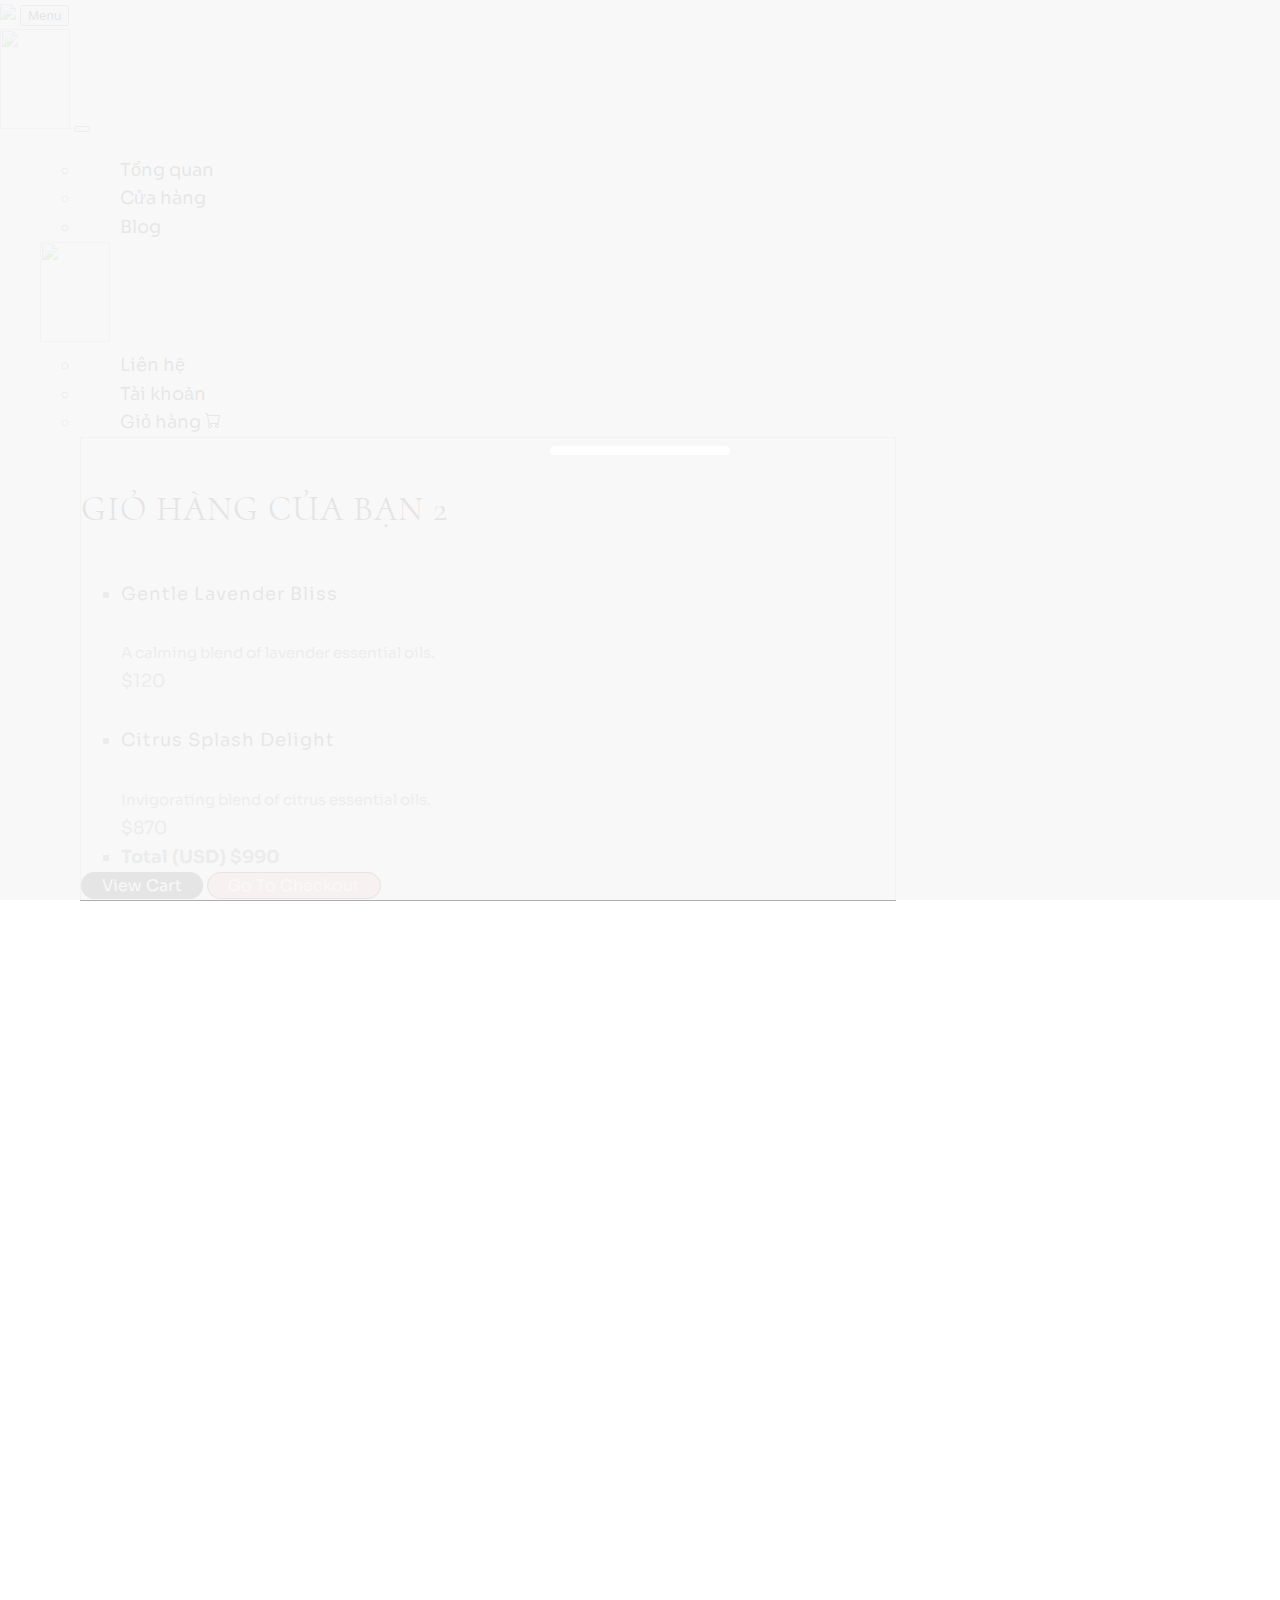
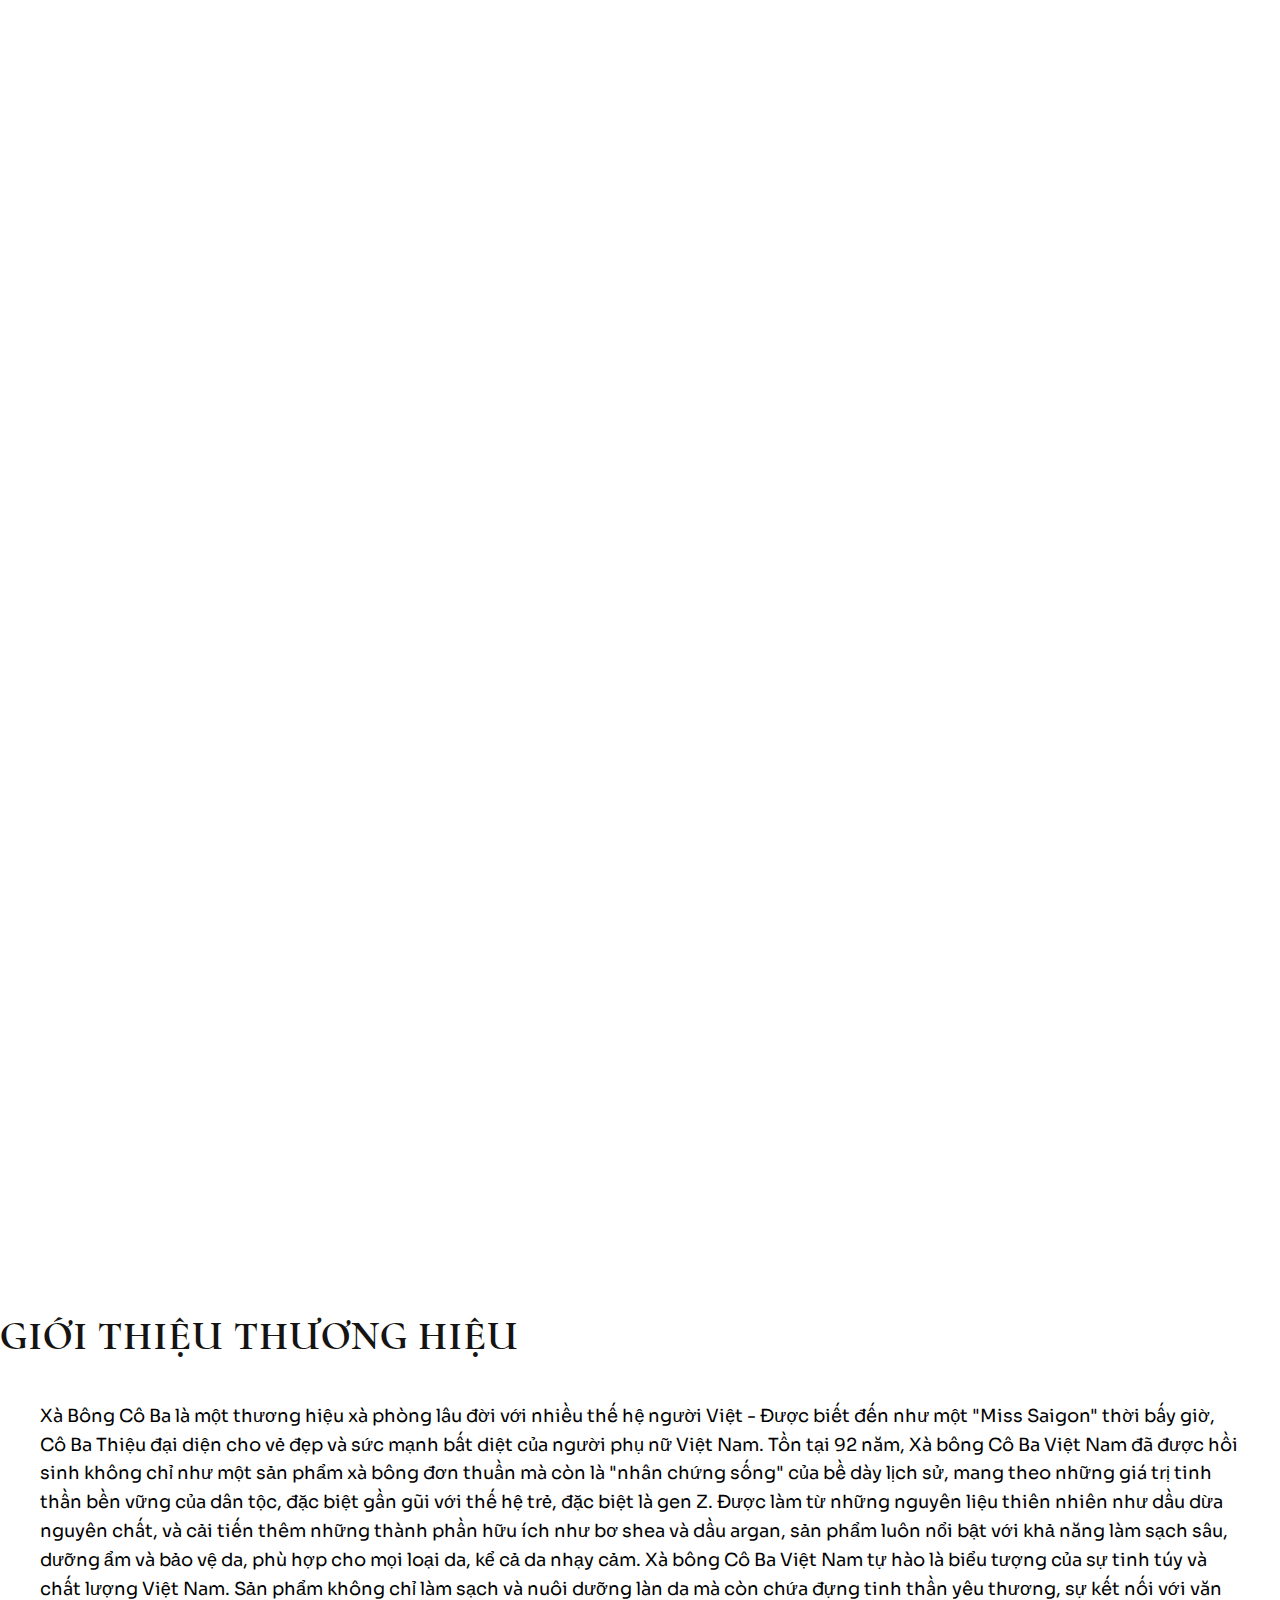
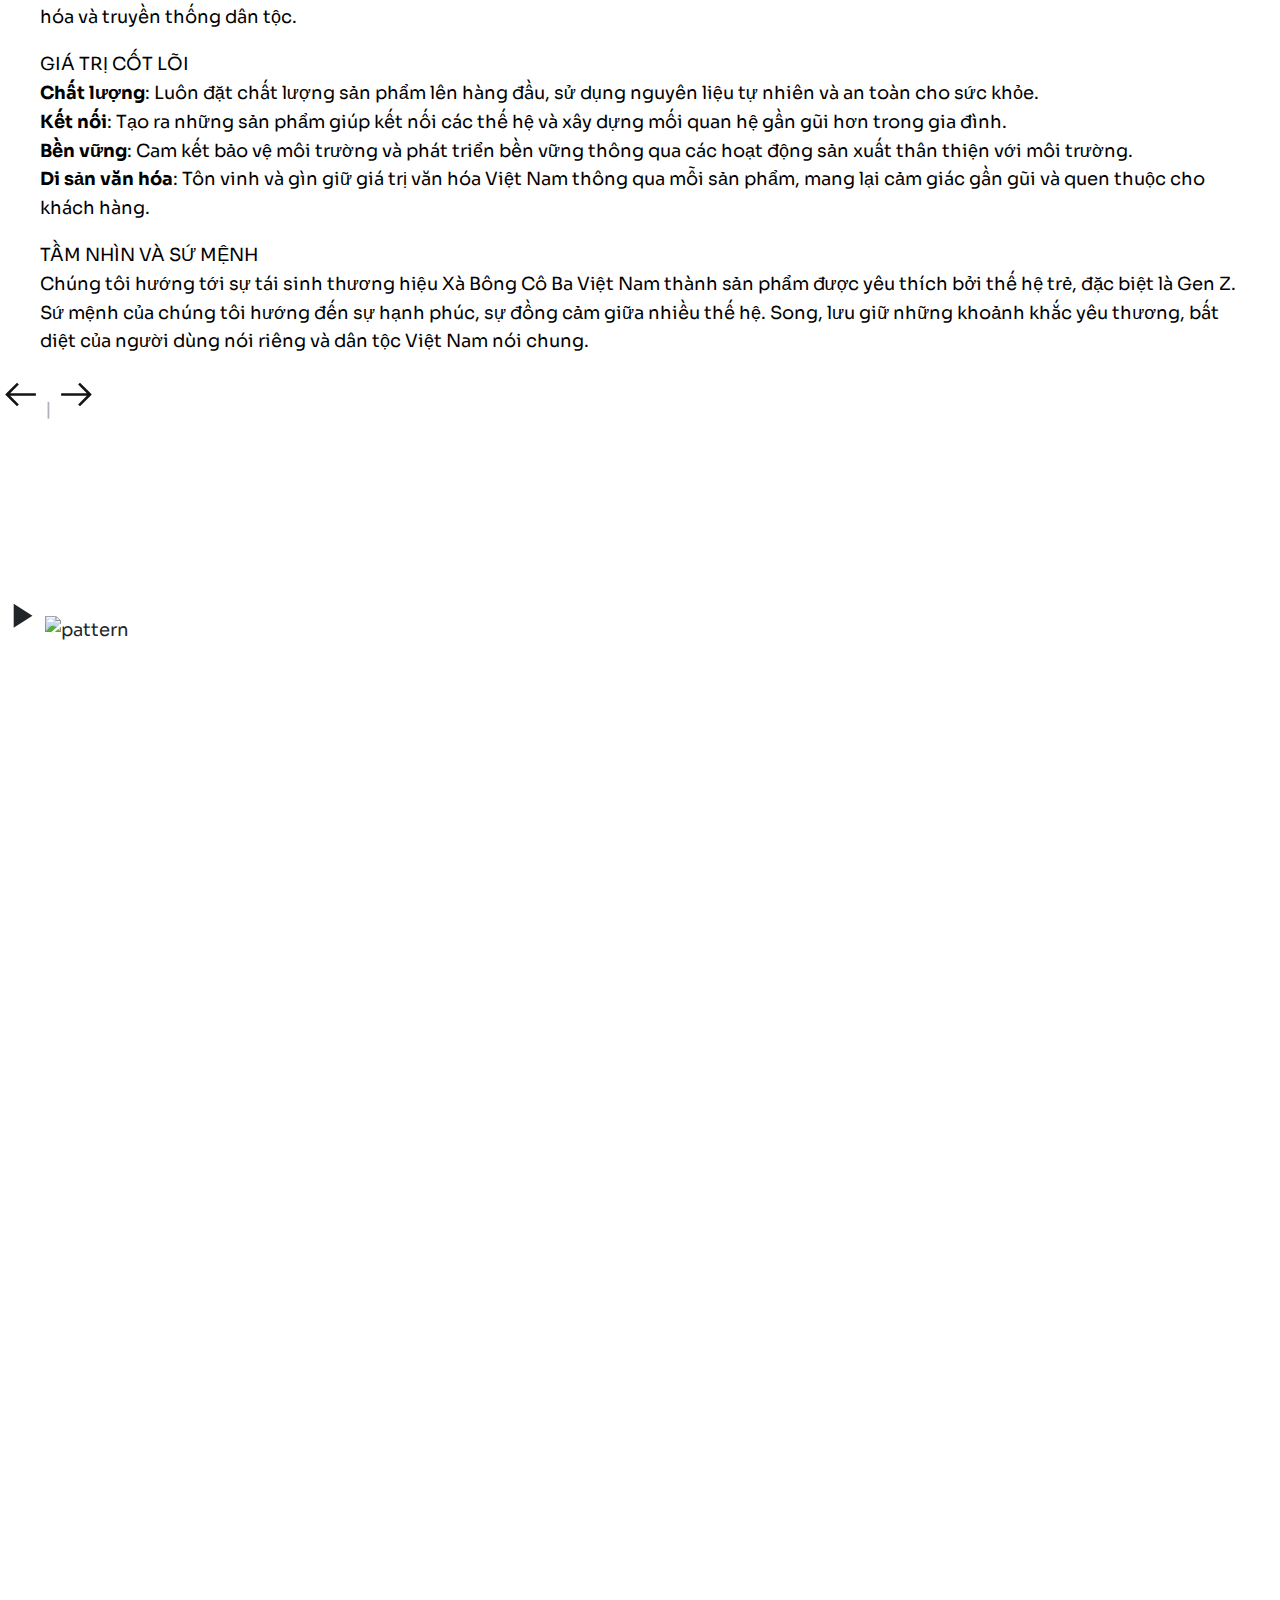
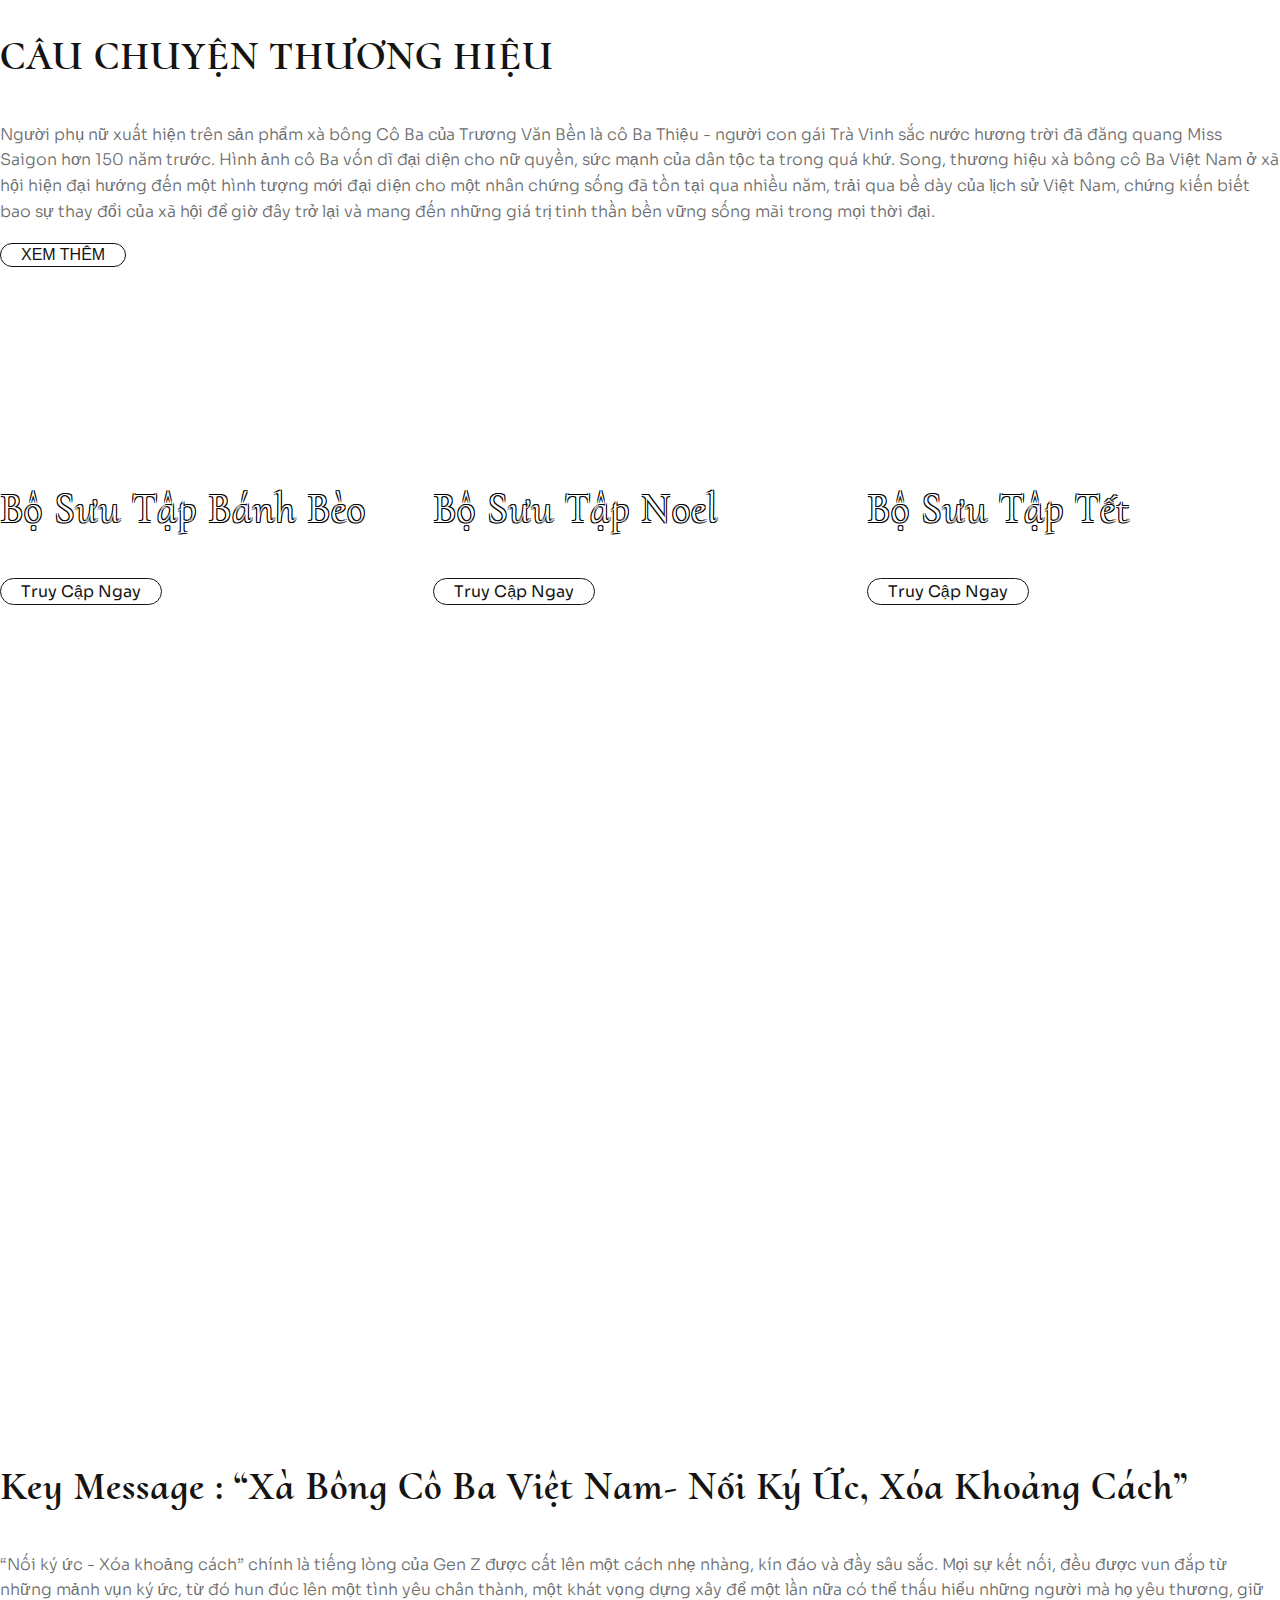
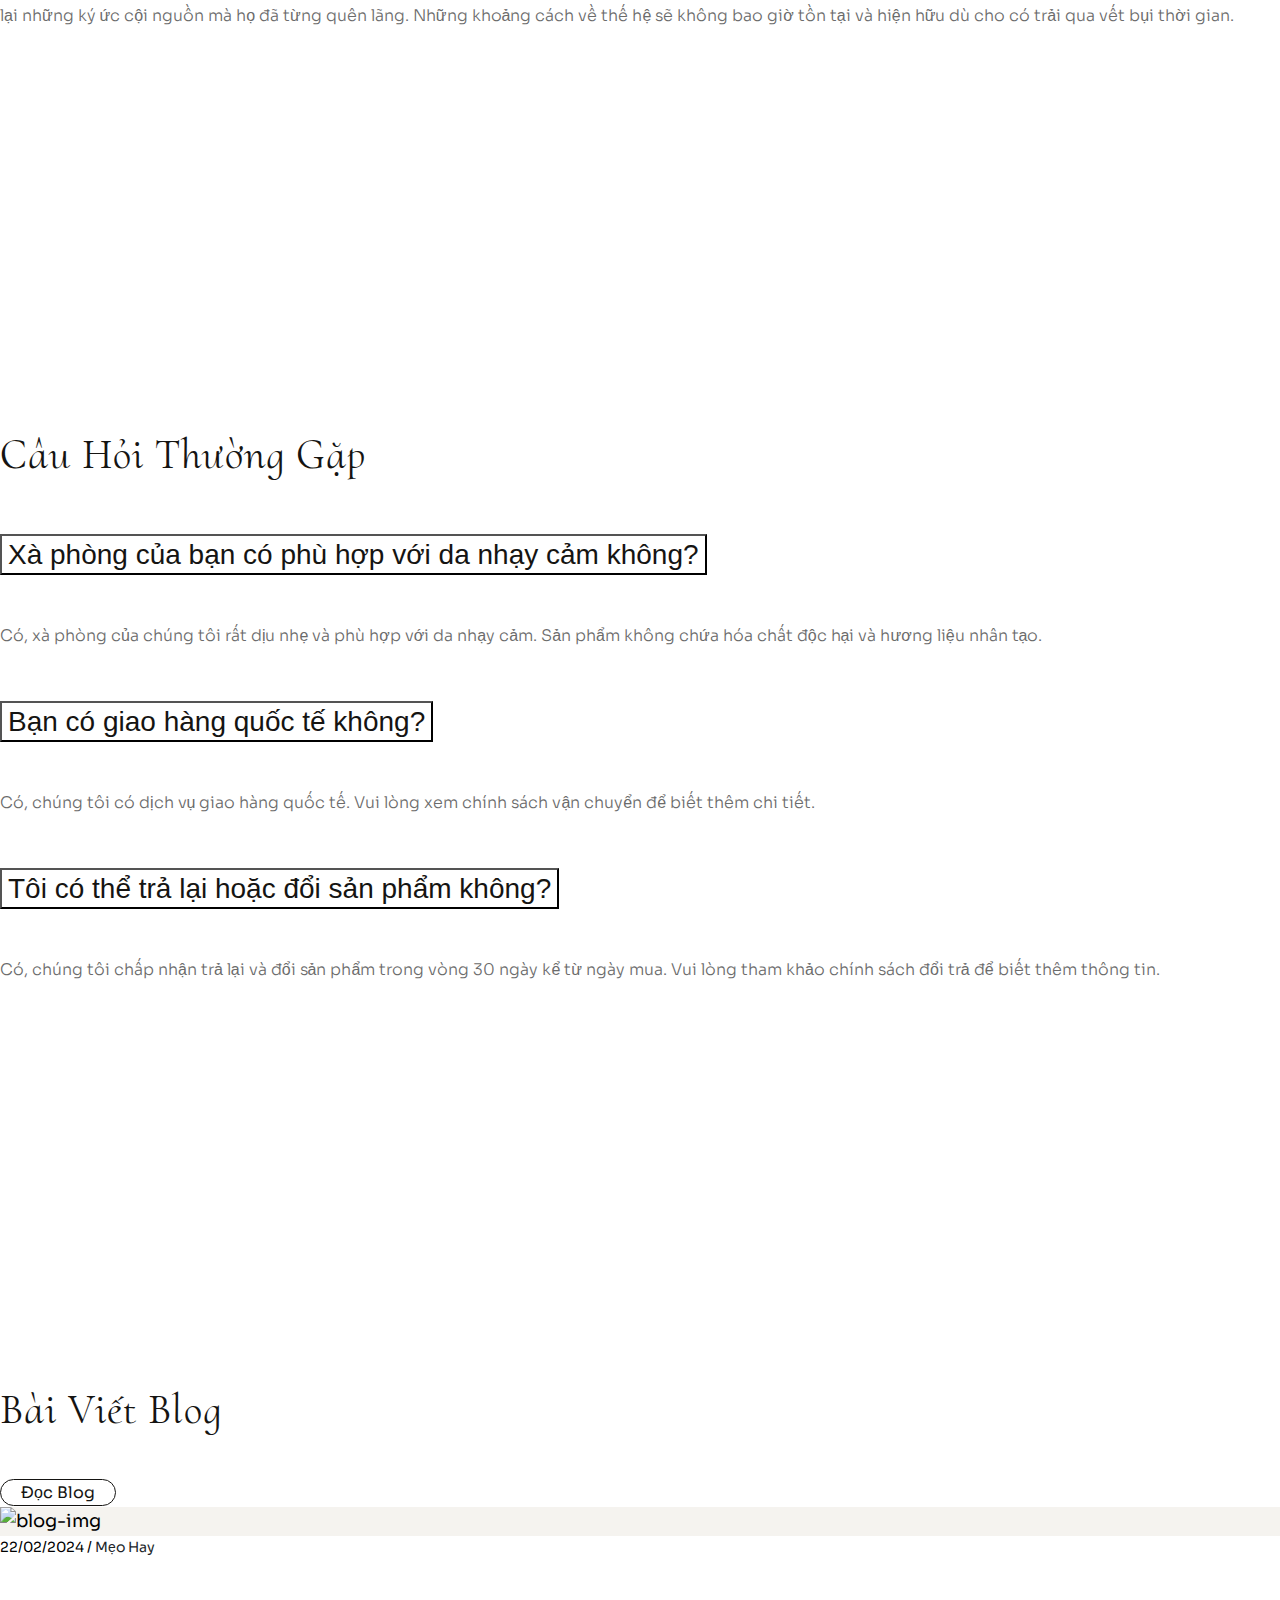
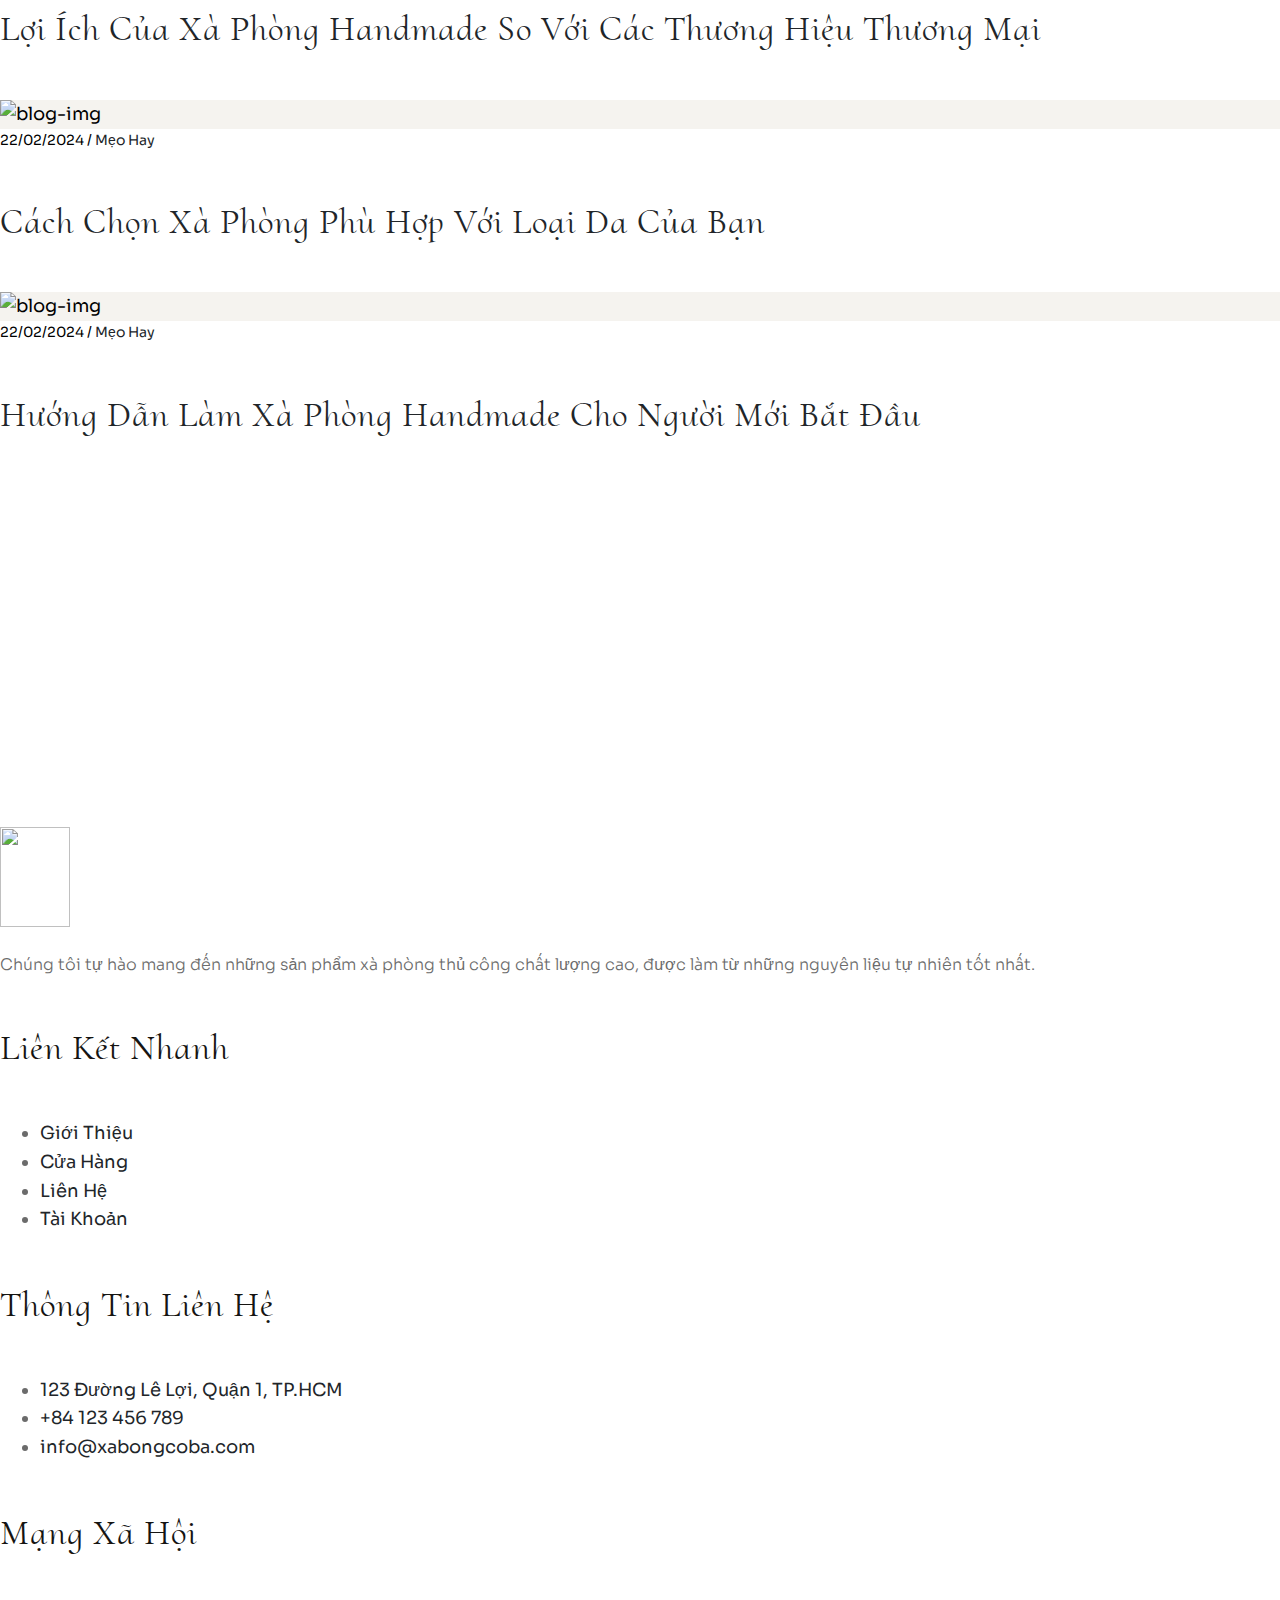
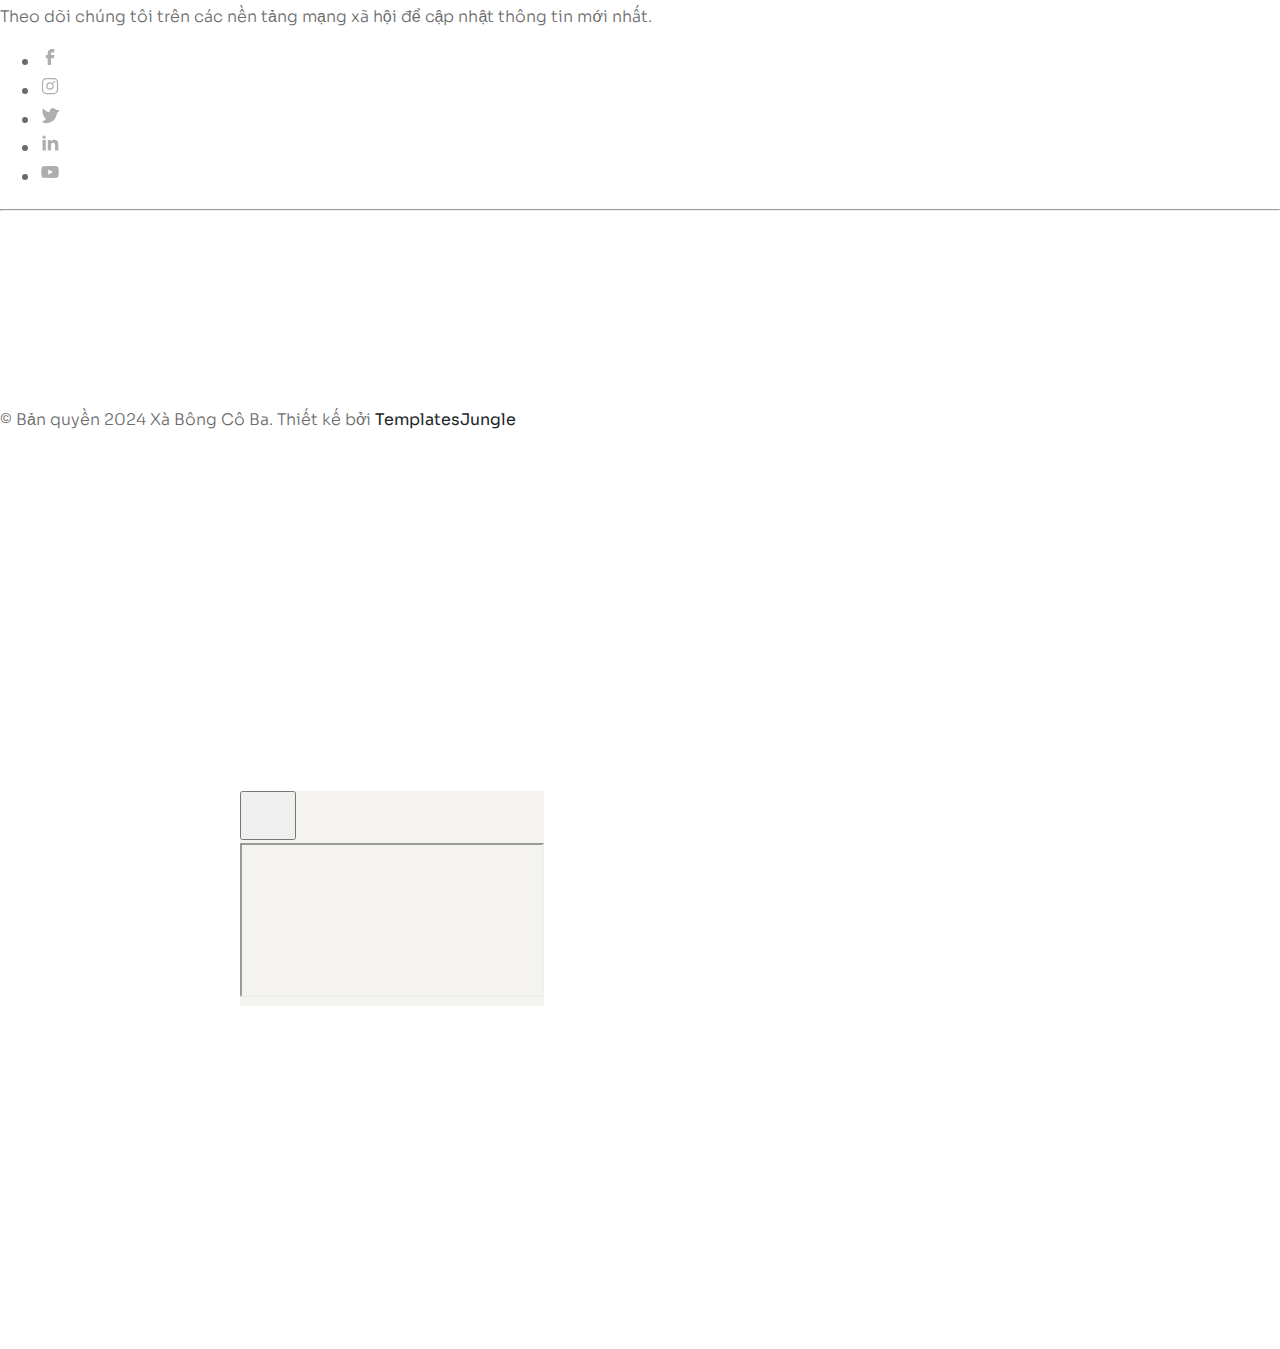
==== index.html @ 7da91432 "Add files via upload" ====
<!DOCTYPE html>
<html>
  <head>
    <title>WEBSITE SOAP</title>
    <meta charset="utf-8">
    <meta http-equiv="X-UA-Compatible" content="IE=edge">
    <meta name="viewport" content="width=device-width, initial-scale=1.0">
    <meta name="format-detection" content="telephone=no">
    <meta name="apple-mobile-web-app-capable" content="yes">
    <meta name="author" content="">
    <meta name="keywords" content="">
    <meta name="description" content="">
    <link rel="stylesheet" type="text/css" href="css/vendor.css">
    <link rel="stylesheet" type="text/css" href="css/bootstrap.min.css">
    <link rel="stylesheet" type="text/css" href="style.css">

    <link rel="preconnect" href="https://fonts.googleapis.com">
    <link rel="preconnect" href="https://fonts.gstatic.com" crossorigin>
    <link href="https://fonts.googleapis.com/css2?family=Cormorant+Upright:wght@300;400;500;600;700&family=Sora:wght@100..800&display=swap" rel="stylesheet">
    <!-- script
    ================================================== -->
    <script src="js/modernizr.js"></script>
  </head>
  <body>
    <svg xmlns="http://www.w3.org/2000/svg" style="display: none;">
      <symbol xmlns="http://www.w3.org/2000/svg" id="angle-right" viewBox="0 0 32 32">
        <path fill="currentColor" d="M12.969 4.281L11.53 5.72L21.812 16l-10.28 10.281l1.437 1.438l11-11l.687-.719l-.687-.719z"/>
      </symbol>
      <symbol xmlns="http://www.w3.org/2000/svg" id="angle-left" viewBox="0 0 32 32">
        <path fill="currentColor" d="m19.031 4.281l-11 11l-.687.719l.687.719l11 11l1.438-1.438L10.187 16L20.47 5.719z"/>
      </symbol>
      <symbol xmlns="http://www.w3.org/2000/svg" id="chevron-down" viewBox="0 0 24 24">
        <path fill="currentColor" d="M7.41 8.58L12 13.17l4.59-4.59L18 10l-6 6l-6-6l1.41-1.42Z"/>
      </symbol>
      <symbol xmlns="http://www.w3.org/2000/svg" id="arrow-right" viewBox="0 0 32 32">
        <path fill="currentColor" d="M18.719 6.781L17.28 8.22L24.063 15H4v2h20.063l-6.782 6.781l1.438 1.438l8.5-8.5l.687-.719l-.687-.719z"/>
      </symbol>
      <symbol xmlns="http://www.w3.org/2000/svg" id="arrow-left" viewBox="0 0 32 32">
        <path fill="currentColor" d="m13.281 6.781l-8.5 8.5l-.687.719l.687.719l8.5 8.5l1.438-1.438L7.938 17H28v-2H7.937l6.782-6.781z"/>
      </symbol>
      <symbol xmlns="http://www.w3.org/2000/svg" id="play" viewBox="0 0 24 24">
        <path fill="currentColor" d="M8 5.14v14l11-7l-11-7Z"/>
      </symbol>
      <symbol xmlns="http://www.w3.org/2000/svg" id="facebook" viewBox="0 0 24 24">
        <path fill="currentColor" d="M9.198 21.5h4v-8.01h3.604l.396-3.98h-4V7.5a1 1 0 0 1 1-1h3v-4h-3a5 5 0 0 0-5 5v2.01h-2l-.396 3.98h2.396v8.01Z" />
      </symbol>
      <symbol xmlns="http://www.w3.org/2000/svg" id="youtube" viewBox="0 0 32 32">
        <path fill="currentColor" d="M29.41 9.26a3.5 3.5 0 0 0-2.47-2.47C24.76 6.2 16 6.2 16 6.2s-8.76 0-10.94.59a3.5 3.5 0 0 0-2.47 2.47A36.13 36.13 0 0 0 2 16a36.13 36.13 0 0 0 .59 6.74a3.5 3.5 0 0 0 2.47 2.47c2.18.59 10.94.59 10.94.59s8.76 0 10.94-.59a3.5 3.5 0 0 0 2.47-2.47A36.13 36.13 0 0 0 30 16a36.13 36.13 0 0 0-.59-6.74ZM13.2 20.2v-8.4l7.27 4.2Z" />
      </symbol>
      <symbol xmlns="http://www.w3.org/2000/svg" id="twitter" viewBox="0 0 256 256">
        <path fill="currentColor" d="m245.66 77.66l-29.9 29.9C209.72 177.58 150.67 232 80 232c-14.52 0-26.49-2.3-35.58-6.84c-7.33-3.67-10.33-7.6-11.08-8.72a8 8 0 0 1 3.85-11.93c.26-.1 24.24-9.31 39.47-26.84a110.93 110.93 0 0 1-21.88-24.2c-12.4-18.41-26.28-50.39-22-98.18a8 8 0 0 1 13.65-4.92c.35.35 33.28 33.1 73.54 43.72V88a47.87 47.87 0 0 1 14.36-34.3A46.87 46.87 0 0 1 168.1 40a48.66 48.66 0 0 1 41.47 24H240a8 8 0 0 1 5.66 13.66Z" />
      </symbol>
      <symbol xmlns="http://www.w3.org/2000/svg" id="instagram" viewBox="0 0 256 256">
        <path fill="currentColor" d="M128 80a48 48 0 1 0 48 48a48.05 48.05 0 0 0-48-48Zm0 80a32 32 0 1 1 32-32a32 32 0 0 1-32 32Zm48-136H80a56.06 56.06 0 0 0-56 56v96a56.06 56.06 0 0 0 56 56h96a56.06 56.06 0 0 0 56-56V80a56.06 56.06 0 0 0-56-56Zm40 152a40 40 0 0 1-40 40H80a40 40 0 0 1-40-40V80a40 40 0 0 1 40-40h96a40 40 0 0 1 40 40ZM192 76a12 12 0 1 1-12-12a12 12 0 0 1 12 12Z" />
      </symbol>
      <symbol xmlns="http://www.w3.org/2000/svg" id="linkedin" viewBox="0 0 24 24">
        <path fill="currentColor" d="M6.94 5a2 2 0 1 1-4-.002a2 2 0 0 1 4 .002zM7 8.48H3V21h4V8.48zm6.32 0H9.34V21h3.94v-6.57c0-3.66 4.77-4 4.77 0V21H22v-7.93c0-6.17-7.06-5.94-8.72-2.91l.04-1.68z" />
      </symbol>
    </svg>
    
    <div id="preloader">
      <div id="loader"></div>
    </div>
    <header id="header" class="site-header border-bottom border-dark">
      <nav id="header-nav" class="navbar navbar-expand-lg px-3">
        <div class="container">
          <a class="navbar-brand d-lg-none" href="index.html">
            <img src="images/main-logo.png" class="logo">
          </a>
          <button class="navbar-toggler d-flex d-lg-none order-3 p-2" type="button" data-bs-toggle="offcanvas" data-bs-target="#bdNavbar" aria-controls="bdNavbar" aria-expanded="false" aria-label="Toggle navigation">Menu</button>
          <div class="offcanvas offcanvas-end" tabindex="-1" id="bdNavbar" aria-labelledby="bdNavbarOffcanvasLabel">
            <div class="offcanvas-header px-4 pb-0">
              <a class="navbar-brand d-none d-lg-block me-0" href="index.html">
                <img src="images/main-logo.png" class="logo" width="70px" height="100px">
              </a>
              <button type="button" class="btn-close btn-close-black" data-bs-dismiss="offcanvas" aria-label="Close" data-bs-target="#bdNavbar"></button>
            </div>
            <div class="offcanvas-body">
              <ul id="navbar" class="navbar-nav w-100 d-flex justify-content-between align-items-center">
                
                <ul class="list-unstyled d-lg-flex justify-content-md-between align-items-center">
                  <li class="nav-item">
                    <a class="nav-link ms-0" href="about.html">Tổng quan</a>
                  </li>

                  <li class="nav-item">
                    <a class="nav-link ms-0" href="shop.html">Cửa hàng</a>
                  </li>

                  <li class="nav-item">
                    <a class="nav-link ms-0" href="blog.html">Blog</a>
                  </li>
                 
                  <!-- <li class="nav-item dropdown">
                    <a class="nav-link dropdown-toggle ms-0" data-bs-toggle="dropdown" href="#" role="button" aria-expanded="false">Pages<svg class="bi" width="18" height="18"><use xlink:href="#chevron-down"></use></svg></a>
                    <ul class="dropdown-menu">
                      <li>
                        <a href="about.html" class="dropdown-item fs-5 fw-medium">About <span class="text-primary">(PRO)</span></a>
                      </li>
                      <li>
                        <a href="shop.html" class="dropdown-item fs-5 fw-medium">Shop <span class="text-primary">(PRO)</span></a>
                      </li>
                      <li>
                        <a href="single-product.html" class="dropdown-item fs-5 fw-medium">Single Product <span class="text-primary">(PRO)</span></a>
                      </li>
                      <li>
                        <a href="login.html" class="dropdown-item fs-5 fw-medium">Account <span class="text-primary">(PRO)</span></a>
                      </li>
                      <li>
                        <a href="cart.html" class="dropdown-item fs-5 fw-medium">Cart <span class="text-primary">(PRO)</span></a>
                      </li>
                      <li>
                        <a href="checkout.html" class="dropdown-item fs-5 fw-medium">Checkout <span class="text-primary">(PRO)</span></a>
                      </li>
                      <li>
                        <a href="blog.html" class="dropdown-item fs-5 fw-medium">Blog <span class="text-primary">(PRO)</span></a>
                      </li>
                      <li>
                        <a href="single-post.html" class="dropdown-item fs-5 fw-medium">Single Post <span class="text-primary">(PRO)</span></a>
                      </li>
                      <li>
                        <a href="contact.html" class="dropdown-item fs-5 fw-medium">Contact <span class="text-primary">(PRO)</span></a>
                      </li>
                      <li>
                        <a target="_blank" href="https://templatesjungle.gumroad.com/l/soapy-handmade-soap-ecommerce-website-template" class="dropdown-item fw-medium text-decoration-underline text-uppercase fs-5 fw-medium">Get Pro</a>
                      </li>
                    </ul>
                  </li>                   -->
                </ul>
                
                <a class="navbar-brand d-none d-lg-block me-0" href="index.html">
                  <img src="images/main-logo.png" class="logo" width="70px" height="100px">
                </a>

                <ul class="list-unstyled d-lg-flex justify-content-between align-items-center">
               
                

                  <li class="nav-item">
                    <a class="nav-link me-0" href="shop.html">Liên hệ</a>
                  </li>
                  <li class="nav-item">
                    <a class="nav-link me-0" href="LOGIN.html" style=" width: 110PX;">Tài khoản</a>
                  </li>
                  <li class="cart-dropdown nav-item dropdown">
                    <a class="nav-link dropdown-toggle me-0" data-bs-toggle="dropdown" href="#" role="button" aria-expanded="false">Giỏ hàng <svg xmlns="http://www.w3.org/2000/svg" width="16" height="16" fill="currentColor" class="bi bi-cart" viewBox="0 0 16 16">
                      <path d="M0 1.5A.5.5 0 0 1 .5 1H2a.5.5 0 0 1 .485.379L2.89 3H14.5a.5.5 0 0 1 .491.592l-1.5 8A.5.5 0 0 1 13 12H4a.5.5 0 0 1-.491-.408L2.01 3.607 1.61 2H.5a.5.5 0 0 1-.5-.5zM3.102 4l1.313 7h8.17l1.313-7H3.102zM5 12a2 2 0 1 0 0 4 2 2 0 0 0 0-4zm7 0a2 2 0 1 0 0 4 2 2 0 0 0 0-4zm-7 1a1 1 0 1 1 0 2 1 1 0 0 1 0-2zm7 0a1 1 0 1 1 0 2 1 1 0 0 1 0-2z"/>
                    </svg></a>
                    <div class="dropdown-menu dropdown-menu-end p-3">
                      <h4 class="d-flex justify-content-between align-items-center mb-3">
                        <span class="text-primary">GIỎ HÀNG CỦA BẠN</span>
                        <span class="badge bg-primary rounded-pill">2</span>
                      </h4>
                      <ul class="list-group mb-3">
                        <li class="list-group-item bg-transparent border-dark d-flex justify-content-between lh-sm">
                          <div>
                            <h5 class="card-title fs-5 text-uppercase">
                              <a href="single-product.html">Gentle Lavender Bliss</a>
                            </h5>
                            <small class="text-body-secondary">A calming blend of lavender essential oils.</small>
                          </div>
                          <span class="text-primary">$120</span>
                        </li>
                        <li class="list-group-item bg-transparent border-dark d-flex justify-content-between lh-sm">
                          <div>
                            <h5 class="card-title fs-5 text-uppercase">
                              <a href="single-product.html">Citrus Splash Delight</a>
                            </h5>
                            <small class="text-body-secondary">Invigorating blend of citrus essential oils.</small>
                          </div>
                          <span class="text-primary">$870</span>
                        </li>
                        <li class="list-group-item bg-transparent border-dark d-flex justify-content-between">
                          <span class="text-uppercase"><b>Total (USD)</b></span>
                          <strong>$990</strong>
                        </li>
                      </ul>
                      <div class="d-flex flex-wrap justify-content-center">
                        <a href="cart.html" class="w-100 btn btn-dark mb-1" type="submit">View Cart</a>
                        <a href="checkout.html" class="w-100 btn btn-primary" type="submit">Go to checkout</a>
                      </div>
                    </div>
                  </li>
                </ul>
              </ul>
            </div>
          </div>
        </div>
      </nav>
    </header>
    <section id="billboard" class="position-relative overflow-hidden">
      <div class="swiper main-swiper">
        <div class="swiper-wrapper">
          <div class="swiper-slide" style="background-image: url(images/banner-image.jpg); background-size: cover; background-repeat: no-repeat; height: 100vh; width: 100%; background-position: center;">
          
          </div>
          <div class="swiper-slide" style="background-image: url(images/banner-image1.jpg); background-size: cover; background-repeat: no-repeat; height: 100vh; width: 100%; background-position: center;">
      
          </div>
          <div class="swiper-slide" style="background-image: url(images/banner-image2.jpg); background-size: cover; background-repeat: no-repeat; height: 100vh; width: 100%; background-position: center;">
       
          </div>
        </div>
        <div class="main-slider-pagination position-absolute text-center"></div>
      </div>
    </section>
    <section id="testimonials" class="position-relative padding-xlarge">
      <div class="container">
        <div class="row">
          <div class="offset-md-2 col-md-8">
            <h3 class="text-center mb-5" data-aos="fade" data-aos-easing="ease-in" data-aos-duration="1000" data-aos-once="true" style="font-size: 40px; font-weight: bold;">GIỚI THIỆU THƯƠNG HIỆU</h3>
            <div class="review-content position-relative" data-aos="fade" data-aos-easing="ease-in" data-aos-duration="1500" data-aos-once="true">
              <div class="swiper testimonial-swiper">
                <div class="swiper-wrapper">
                  <div class="swiper-slide text-body-secondary d-flex justify-content-center">
                    <div class="review-item">
                      <blockquote class="fs-5 fw-light">

                        Xà Bông Cô Ba là một thương hiệu xà phòng lâu đời với nhiều thế hệ người Việt - Được biết đến như một "Miss Saigon" thời bấy giờ, Cô Ba Thiệu đại diện cho vẻ đẹp và sức mạnh bất diệt của người phụ nữ Việt Nam. Tồn tại 92 năm, Xà bông Cô Ba Việt Nam đã được hồi sinh không chỉ như một sản phẩm xà bông đơn thuần mà còn là "nhân chứng sống" của bề dày lịch sử, mang theo những giá trị tinh thần bền vững của dân tộc, đặc biệt gần gũi với thế hệ trẻ, đặc biệt là gen Z.

                        Được làm từ những nguyên liệu thiên nhiên như dầu dừa nguyên chất, và cải tiến thêm những thành phần hữu ích như bơ shea và dầu argan, sản phẩm luôn nổi bật với khả năng làm sạch sâu, dưỡng ẩm và bảo vệ da, phù hợp cho mọi loại da, kể cả da nhạy cảm.  
                        
                        Xà bông Cô Ba Việt Nam tự hào là biểu tượng của sự tinh túy và chất lượng Việt Nam. Sản phẩm không chỉ làm sạch và nuôi dưỡng làn da mà còn chứa đựng tinh thần yêu thương, sự kết nối với văn hóa và truyền thống dân tộc. 
                         
                      </blockquote>
                      
                    </div>
                  </div>
                  <div class="swiper-slide text-body-secondary d-flex justify-content-center">
                    <div class="review-item">
                      <blockquote class="fs-5 fw-light">
                        <div class="author-detail">
                          <div class="name fw-bold text-uppercase text-center pt-2">GIÁ TRỊ CỐT LÕI</div>
                        </div>

                        <div class="author-detail">
                          <strong style="font-weight: bold;">Chất lượng</strong>: 
                          Luôn đặt chất lượng sản phẩm lên hàng đầu, sử dụng nguyên liệu tự nhiên và an toàn cho sức khỏe.
                        </div>

                        <div class="author-detail">
                          <strong style="font-weight: bold;">Kết nối</strong>: 
                          Tạo ra những sản phẩm giúp kết nối các thế hệ và xây dựng mối quan hệ gần gũi hơn trong gia đình.
                        </div>

                        <div class="author-detail">
                          <strong style="font-weight: bold;">Bền vững</strong>: 
                          Cam kết bảo vệ môi trường và phát triển bền vững thông qua các hoạt động sản xuất thân thiện với môi trường.
                        </div>

                        <div class="author-detail">
                          <strong style="font-weight: bold;">Di sản văn hóa</strong>: 
                          Tôn vinh và gìn giữ giá trị văn hóa Việt Nam thông qua mỗi sản phẩm, mang lại cảm giác gần gũi và quen thuộc cho khách hàng.
                        </div>
                      </blockquote>
                    </div>
                  </div>
                  <div class="swiper-slide text-body-secondary d-flex justify-content-center">
                    <div class="review-item">
                      <blockquote class="fs-5 fw-light">
                        <div class="name fw-bold text-uppercase text-center pt-2">TẦM NHÌN VÀ SỨ MỆNH</div>
                        Chúng tôi hướng tới sự tái sinh thương hiệu Xà Bông Cô Ba Việt Nam thành sản phẩm được yêu thích bởi thế hệ trẻ, đặc biệt là Gen Z. Sứ mệnh của chúng tôi hướng đến sự hạnh phúc, sự đồng cảm giữa nhiều thế hệ. Song, lưu giữ những khoảnh khắc yêu thương, bất diệt của người dùng nói riêng và dân tộc Việt Nam nói chung. </blockquote>
                     
                    </div>
                  </div>
                </div>
              </div>
            </div>
            <div class="swiper-buttons text-center mt-4" data-aos="fade" data-aos-easing="ease-in" data-aos-duration="1800" data-aos-once="true">
              <button class="swiper-prev testimonial-arrow-prev me-3">
                <svg width="41" height="41"><use xlink:href="#arrow-left"></use></svg>
              </button>
              <span>|</span>
              <button class="swiper-next testimonial-arrow-next ms-2">
                <svg width="41" height="41"><use xlink:href="#arrow-right"></use></svg>
              </button>
            </div>
          </div>
        </div>
      </div>
    </section>
 <section id="our-video">
      <div class="video-section jarallax d-flex align-items-center justify-content-center" style="background: url(images/video-image.jpg) no-repeat;">
        <div class="video-player text-center">
          <a type="button" data-bs-toggle="modal" data-src="https://www.youtube.com/embed/W_tIumKa8VY" data-bs-target="#myModal" class="play-btn position-relative">
            <svg class="position-absolute top-0 bottom-0 start-0 end-0 m-auto" width="41" height="41"><use xlink:href="#play"></use></svg>
            <img src="images/text-pattern.png" alt="pattern" class="text-pattern">
          </a>
        </div>
      </div>
    </section>

    <section id="about" class="padding-xlarge">
      <div class="container">
        <div class="row">
          <div class="offset-md-2 col-md-8">
            <h3 class="py-3" data-aos="fade" data-aos-easing="ease-in" data-aos-duration="1500" data-aos-once="true" style="font-size: 40px; font-weight: bold;">CÂU CHUYỆN THƯƠNG HIỆU</h3>
            <p data-aos="fade" data-aos-easing="ease-in" data-aos-duration="1800" data-aos-once="true">
              Người phụ nữ xuất hiện trên sản phẩm xà bông Cô Ba của Trương Văn Bền là cô Ba Thiệu - người con gái Trà Vinh sắc nước hương trời đã đăng quang Miss Saigon hơn 150 năm trước. Hình ảnh cô Ba vốn dĩ đại diện cho nữ quyền, sức mạnh của dân tộc ta trong quá khứ. Song, thương hiệu xà bông cô Ba Việt Nam ở xã hội hiện đại hướng đến một hình tượng mới đại diện cho một nhân chứng sống đã tồn tại qua nhiều năm, trải qua bề dày của lịch sử Việt Nam, chứng kiến biết bao sự thay đổi của xã hội để giờ đây trở lại và mang đến những giá trị tinh thần bền vững sống mãi trong mọi thời đại. 
              </p>
            <button onclick="toggleContent()" id="readMoreBtn" class="btn me-5">XEM THÊM</button>
            <div id="extraContent" style="display: none;">
              <p class="mt-4">
                Thương hiệu Xà bông Cô Ba Việt Nam được tái hiện lại từ hình ảnh “xà bông cô Ba” gắn với cái tên “xà bông Việt Nam”, là một lời khẳng định cho hình tượng cô Ba tạo ra sự kết nối với những cảm xúc, giá trị tinh thần cốt lõi, sâu thẳm nhất đến gần hơn với các bạn trẻ, đặc biệt là thế hệ genZ. Đồng thời, Xà bông Cô Ba Việt Nam tự hào khi tất cả những giá trị cốt lõi ấy đều được gói gọn lại trong chiếc bánh xà phòng được sản xuất bởi một thương hiệu thuần Việt, thổi vào sản phẩm linh hồn kiêu hãnh đầy tự hào, lan tỏa lòng tự tôn của một thương hiệu Việt Nam đến người tiêu dùng Việt và bạn bè quốc tế. 

              </p>
            </div>
            <script>
              function toggleContent() {
                var content = document.getElementById("extraContent");
                var btn = document.getElementById("readMoreBtn");
                if (content.style.display === "none") {
                  content.style.display = "block";
                  btn.innerHTML = "THU GỌN";
                } else {
                  content.style.display = "none"; 
                  btn.innerHTML = "XEM THÊM";
                }
              }
            </script>

            
          </div>
        </div>
      </div>
    </section>
    <section id="banner" data-aos="fade" data-aos-once="true">
      <div class="banner-content-1 position-relative" style="background:url('images/banner-img1.jpg') no-repeat left; background-size: cover; background-position: center; height: 400px;">
        <div class="banner-content-text position-absolute" data-aos="fade" data-aos-delay="1000" data-aos-easing="ease-in" data-aos-duration="1000" data-aos-once="true" style="top: 75%;">
          <h3 style="font-family: 'Cormorant Upright', serif; color: white; text-shadow: -1px -1px 0 #000, 1px -1px 0 #000, -1px 1px 0 #000, 1px 1px 0 #000;">Bộ sưu tập bánh bèo</h3>
          <a href="shop.html" class="btn" style="font-family: 'Sora', sans-serif;">Truy cập ngay</a>
        </div>
      </div>
      <div class="banner-content-2 position-relative" style="background:url('images/banner-img2.jpg') no-repeat left; background-size: cover; background-position: center; height: 400px; width: 100%;">
        <div class="banner-content-text position-absolute" data-aos="fade" data-aos-delay="1000" data-aos-easing="ease-in" data-aos-duration="1000" data-aos-once="true" style="top: 75%;">
          <h3 style="font-family: 'Cormorant Upright', serif; color: white; text-shadow: -1px -1px 0 #000, 1px -1px 0 #000, -1px 1px 0 #000, 1px 1px 0 #000;">Bộ sưu tập Noel</h3>
          <a href="shop.html" class="btn" style="font-family: 'Sora', sans-serif;">Truy cập ngay</a>
        </div>
      </div>
      <div class="banner-content-3 position-relative" style="background:url('images/banner-img3.jpg') no-repeat left; background-size: cover; background-position: center; height: 400px;">
        <div class="banner-content-text position-absolute" data-aos="fade" data-aos-delay="1000" data-aos-easing="ease-in" data-aos-duration="1000" data-aos-once="true" style="top: 75%;">
          <h3 style="font-family: 'Cormorant Upright', serif; color: white; text-shadow: -1px -1px 0 #000, 1px -1px 0 #000, -1px 1px 0 #000, 1px 1px 0 #000;">Bộ sưu tập Tết</h3>
          <a href="shop.html" class="btn" style="font-family: 'Sora', sans-serif;">Truy cập ngay</a>
        </div>
      </div>
    </section>
    <section id="about" class="padding-xlarge">
      <div class="container">
        <div class="row">
          <div class="offset-md-2 col-md-8">
            <h3 class="py-3" data-aos="fade" data-aos-easing="ease-in" data-aos-duration="1500" data-aos-once="true" style="font-size: 40px; font-weight: bold;">Key Message : “Xà bông Cô Ba Việt Nam- Nối ký ức, xóa khoảng cách”</h3>
            <p data-aos="fade" data-aos-easing="ease-in" data-aos-duration="1800" data-aos-once="true">
              “Nối ký ức - Xóa khoảng cách” chính là tiếng lòng của Gen Z được cất lên một cách nhẹ nhàng, kín đáo và đầy sâu sắc. Mọi sự kết nối, đều được vun đắp từ  những mảnh vụn ký ức, từ đó hun đúc lên một tình yêu chân thành, một khát vọng dựng xây để một lần nữa có thể thấu hiểu những người mà họ yêu thương, giữ lại những ký ức cội nguồn mà họ đã từng quên lãng. Những khoảng cách về thế hệ sẽ không bao giờ tồn tại và hiện hữu dù cho có trải qua vết bụi thời gian. 
              </p>
        
           
         

            
          </div>
        </div>
      </div>
    </section>
   
    <section id="faqs" class="padding-xlarge">
      <div class="container">
        <div class="row">
          <div class="offset-md-2 col-md-8">
            <h3 class="text-center mb-5" data-aos="fade" data-aos-easing="ease-in" data-aos-duration="1000" data-aos-once="true">Câu Hỏi Thường Gặp</h3>
            <div class="accordion accordion-flush" id="accordionFlush" data-aos="fade" data-aos-easing="ease-in" data-aos-duration="1500" data-aos-once="true">
              <div class="accordion-item">
                <h4 class="accordion-header" id="flush-headingOne3">
                  <button class="accordion-button collapsed" type="button" data-bs-toggle="collapse" data-bs-target="#flush-collapseOne" aria-expanded="true" aria-controls="flush-collapseOne">
                    Xà phòng của bạn có phù hợp với da nhạy cảm không?
                  </button>
                </h4>
                <div id="flush-collapseOne" class="accordion-collapse collapse" aria-labelledby="flush-headingOne" data-bs-parent="#accordionFlushExample">
                  <div class="accordion-body">
                    <p>Có, xà phòng của chúng tôi rất dịu nhẹ và phù hợp với da nhạy cảm. Sản phẩm không chứa hóa chất độc hại và hương liệu nhân tạo.</p>
                  </div>
                </div>
              </div>
      
              <div class="accordion-item">
                <h4 class="accordion-header" id="flush-headingTwo3">
                  <button class="accordion-button collapsed" type="button" data-bs-toggle="collapse" data-bs-target="#flush-collapseTwo" aria-expanded="true" aria-controls="flush-collapseTwo">
                    Bạn có giao hàng quốc tế không?
                  </button>
                </h4>
                <div id="flush-collapseTwo" class="accordion-collapse collapse" aria-labelledby="flush-headingTwo" data-bs-parent="#accordionFlushExample">
                  <div class="accordion-body">
                    <p>Có, chúng tôi có dịch vụ giao hàng quốc tế. Vui lòng xem chính sách vận chuyển để biết thêm chi tiết.</p>
                  </div>
                </div>
              </div>
      
              <div class="accordion-item">
                <h4 class="accordion-header" id="flush-headingThree3">
                  <button class="accordion-button collapsed" type="button" data-bs-toggle="collapse" data-bs-target="#flush-collapseThree" aria-expanded="true" aria-controls="flush-collapseThree">
                    Tôi có thể trả lại hoặc đổi sản phẩm không?
                  </button>
                </h4>
                <div id="flush-collapseThree" class="accordion-collapse collapse" aria-labelledby="flush-headingThree" data-bs-parent="#accordionFlushExample">
                  <div class="accordion-body">
                    <p>Có, chúng tôi chấp nhận trả lại và đổi sản phẩm trong vòng 30 ngày kể từ ngày mua. Vui lòng tham khảo chính sách đổi trả để biết thêm thông tin.</p>
                  </div>
                </div>
              </div>
      
            </div>      
          </div>
        </div>
      </div>
    </section>    
   
    <section id="blog-posts" class="padding-xlarge pb-0" data-aos="fade" data-aos-easing="ease-in" data-aos-duration="1000" data-aos-once="true">
      <div class="container">
        <div class="display-header d-flex flex-wrap justify-content-between align-items-center pb-4">
          <h3 class="display-7 mt-3">Bài Viết Blog</h3>
          <a href="blog.html" class="btn">Đọc Blog</a>
        </div>
        <div class="row">
          <div class="col-lg-4 mb-2">
            <div class="card border-0 rounded-0">
              <div class="card-image zoom-effect">
                <img src="images/post-item1.jpg" alt="blog-img" class="zoom-in img-fluid">
              </div>
            </div>
            <div class="card-body text-capitalize">
              <div class="card-meta fs-6">
                <span class="meta-date">22/02/2024</span>
                <span class="meta-category">/ <a href="blog.html">Mẹo Hay</a></span>
              </div>
              <h4 class="card-title">
                <a href="single-post.html">Lợi Ích của Xà Phòng Handmade So Với Các Thương Hiệu Thương Mại</a>
              </h4>
            </div>
          </div>
          <div class="col-lg-4 mb-2">
            <div class="card border-0 rounded-0">
              <div class="card-image zoom-effect">
                <img src="images/post-item3.jpg" alt="blog-img" class="zoom-in img-fluid">
              </div>
            </div>
            <div class="card-body text-capitalize">
              <div class="card-meta fs-6">
                <span class="meta-date">22/02/2024</span>
                <span class="meta-category">/ <a href="blog.html">Mẹo Hay</a></span>
              </div>
              <h4 class="card-title">
                <a href="single-post.html">Cách Chọn Xà Phòng Phù Hợp Với Loại Da Của Bạn</a>
              </h4>
            </div>
          </div>
          <div class="col-lg-4 mb-2">
            <div class="card border-0 rounded-0">
              <div class="card-image zoom-effect">
                <img src="images/post-item2.jpg" alt="blog-img" class="zoom-in img-fluid">
              </div>
            </div>
            <div class="card-body text-capitalize">
              <div class="card-meta fs-6">
                <span class="meta-date">22/02/2024</span>
                <span class="meta-category">/ <a href="blog.html">Mẹo Hay</a></span>
              </div>
              <h4 class="card-title">
                <a href="single-post.html">Hướng Dẫn Làm Xà Phòng Handmade Cho Người Mới Bắt Đầu</a>
              </h4>
            </div>
          </div>
        </div>
      </div>
    </section>
    <footer id="footer" class="overflow-hidden padding-xlarge pb-0">
      <div class="container">
        <div class="row">
          <div class="footer-top-area pb-5">
            <div class="row d-flex flex-wrap justify-content-between">
              <div class="col-lg-3 col-sm-6 pb-3" data-aos="fade" data-aos-easing="ease-in" data-aos-duration="1000" data-aos-once="true">
                <div class="footer-menu">
                  <a class="navbar-brand d-none d-lg-block me-0" href="index.html">
                    <img src="images/main-logo.png" class="logo" width="70px" height="100px">
                  </a>
                  <p>Chúng tôi tự hào mang đến những sản phẩm xà phòng thủ công chất lượng cao, được làm từ những nguyên liệu tự nhiên tốt nhất.</p>
                </div>
              </div>
              <div class="col-lg-2 col-sm-6 pb-3" data-aos="fade" data-aos-easing="ease-in" data-aos-duration="1200" data-aos-once="true">
                <div class="footer-menu">
                  <h4 class="widget-title pb-2">Liên Kết Nhanh</h4>
                  <ul class="menu-list list-unstyled">
                    <li class="menu-item pb-2">
                      <a href="about.html">Giới Thiệu</a>
                    </li>
                    <li class="menu-item pb-2">
                      <a href="shop.html">Cửa Hàng</a>
                    </li>
                    <li class="menu-item pb-2">
                      <a href="contact.html">Liên Hệ</a>
                    </li>
                    <li class="menu-item pb-2">
                      <a href="login.html">Tài Khoản</a>
                    </li>
                  </ul>
                </div>
              </div>
              <div class="col-lg-3 col-sm-6 pb-3" data-aos="fade" data-aos-easing="ease-in" data-aos-duration="1400" data-aos-once="true">
                <div class="footer-menu contact-item">
                  <h4 class="widget-title pb-2">Thông Tin Liên Hệ</h4>
                  <ul class="menu-list list-unstyled">
                    <li class="menu-item pb-2">
                      <a href="#">123 Đường Lê Lợi, Quận 1, TP.HCM</a>
                    </li>
                    <li class="menu-item pb-2">
                      <a href="#">+84 123 456 789</a>
                    </li>
                    <li class="menu-item pb-2">
                      <a href="mailto:">info@xabongcoba.com</a>
                    </li>
                  </ul>
                </div>
              </div>
              <div class="col-lg-3 col-sm-6 pb-3" data-aos="fade" data-aos-easing="ease-in" data-aos-duration="1600" data-aos-once="true">
                <div class="footer-menu">
                  <h4 class="widget-title pb-2">Mạng Xã Hội</h4>
                  <p>Theo dõi chúng tôi trên các nền tảng mạng xã hội để cập nhật thông tin mới nhất.</p>
                  <div class="social-links">
                    <ul class="d-flex list-unstyled">
                      <li>
                        <a href="#">
                          <svg class="facebook">
                            <use xlink:href="#facebook">
                          </svg>
                        </a>
                      </li>
                      <li>
                        <a href="#">
                          <svg class="instagram">
                            <use xlink:href="#instagram">
                          </svg>
                        </a>
                      </li>
                      <li>
                        <a href="#">
                          <svg class="twitter">
                            <use xlink:href="#twitter">
                          </svg>
                        </a>
                      </li>
                      <li>
                        <a href="#">
                          <svg class="linkedin">
                            <use xlink:href="#linkedin">
                          </svg>
                        </a>
                      </li>
                      <li>
                        <a href="#">
                          <svg class="youtube">
                            <use xlink:href="#youtube">
                          </svg>
                        </a>
                      </li>
                    </ul>
                  </div>
                </div>
              </div>
            </div>
          </div>
        </div>
        <hr>
      </div>
    </footer>
    <div id="footer-bottom">
      <div class="container">
        <div class="row d-flex flex-wrap justify-content-between">
          <div class="col-12">
            <div class="copyright">
              <p>© Bản quyền 2024 Xà Bông Cô Ba. Thiết kế bởi <a href="https://templatesjungle.com/" target="_blank"><b>TemplatesJungle</b></a></p>
            </div>
          </div>
        </div>
      </div>
    </div>
    
    <!-- Video Popup -->
    <div class="modal fade" id="myModal" tabindex="-1" role="dialog" aria-labelledby="exampleModalLabel" aria-hidden="true">
      <div class="modal-dialog" role="document">

          <div class="modal-content">
            
              <div class="modal-body">
                  <button type="button" class="btn-close" data-bs-dismiss="modal" aria-label="Close"><svg class="bi" width="40" height="40"><use xlink:href="#close-sharp"></use></svg></button>
                  <div class="ratio ratio-16x9">
                    <iframe class="embed-responsive-item" src="" id="video"  allowscriptaccess="always" allow="autoplay"></iframe>
                  </div>
              </div>

          </div>

      </div>
    </div>
    <script src="js/jquery-1.11.0.min.js"></script>
    <script type="text/javascript" src="js/bootstrap.bundle.min.js"></script>
    <script type="text/javascript" src="js/plugins.js"></script>
    <script type="text/javascript" src="js/script.js"></script>
  </body>
</html>
---- style.css ----
/*
Theme Name: Soapy
Theme URI: https://templatesjungle.com/
Author: TemplatesJungle
Author URI: https://templatesjungle.com/
Description: Soapy is a Handmade Soap eCommerce HTML CSS website template by TemplatesJungle.
Version: 1.1
*/

/*--------------------------------------------------------------
This is main CSS file that contains custom style rules used in this template
--------------------------------------------------------------*/

/*------------------------------------*\
    Table of contents
\*------------------------------------*/

/*------------------------------------------------

CSS STRUCTURE:
1. VARIABLES
2. GENERAL TYPOGRAPHY
  2.1 General Styles
  2.3 Background Color
  2.4 Section
    - Section Paddings
    - Section Margins
    - Section Title
  2.5 Buttons
  2.6 Forms
3. SITE STRUCTURE
  3.1 Header
  3.2 Billboard
  3.3 Product
  3.4 Video
  3.5 FAQs
  3.6 Banner
  3.7 Footer
4. PAGES
  4.1 About Us Page
  4.2 Shop Page
  4.3 Single Product Page
  4.4 Cart Page
  4.5 Blog Page
  4.6 Single Post Page
    
/*--------------------------------------------------------------
/** 1. VARIABLES
--------------------------------------------------------------*/
:root {
  --accent-color:             #777777;
  --white-color:              #fff;
  --black-color:              #151412;
  --light-dark:               #6b6b6b;
  --gray-color:               #F3F3F3;
  --gray-color-300:           #F7F7F7;
  --gray-color-400:           #EFEFEF;
  --gray-color-500:           #AEAEAE;
  --gray-color-600:           #999999;
  --gray-color-800:           #3A3A3A;
  --light-gray-color:         #D7DDDF;
  --primary-color:            #EDA3A6;
  --bs-primary-rgb:           237,163,166;
  --light-color:              #f8f9fa;
  --dark-color:               #212529;
  --light-blue-color:         #EDF1F3;
  --navbar-color-color:       #131814;
  --swiper-theme-color:       #4A4A4A;
  --swiper-pagination-color:  #4A4A4A;
}

/* on mobile devices below 600px
 */
@media screen and (max-width: 600px) {
    :root {
        --header-height : 100px;
        --header-height-min   : 80px;
    }
}

/* Fonts */
:root {
    --body-font           : "Sora", sans-serif;
    --heading-font        : "Cormorant Upright", serif;
}

/*----------------------------------------------*/
/* 2. GENERAL TYPOGRAPHY */
/*----------------------------------------------*/

/* 2.1 General Styles
/*----------------------------------------------*/
*, *::before, *::after {
  -webkit-box-sizing: border-box;
  -moz-box-sizing: border-box;
  box-sizing: border-box;
}
html {
  box-sizing: border-box;
}
body {
  background-color: var(--white-color);
  font-family: var(--body-font);
  font-size: 1.125rem;
  font-weight: 400;
  line-height: 1.6;
  margin: 0;
}
h1,h2,h3,h4,h5,h6 {
  font-family: var(--heading-font);
  text-transform: capitalize;
  letter-spacing: 1px;
  color: var(--black-color);
  font-weight: 400;
}
h1{
  font-size: 5.5rem;
}
h2{
  font-size: 3.8rem;
}
h3{
  font-size: 2.625rem;
  line-height: 127%;
}
h4{
  font-size: 2.25rem;
  line-height: 127%;
}
@media only screen and (max-width: 360px) {
  h1{
    font-size: 4.5rem;
  }
  h2{
    font-size: 3.5rem;
  }
}
p {
  text-transform: none;
  letter-spacing: normal;
  font-size: 1rem;
  font-weight: 300;
  color: var(--light-dark);
}
ul {
  color: var(--light-dark);
}
ul.inner-list li {
  font-size: 1.2em;
}
a {
  color: var(--dark-color);
  text-decoration: none;
  transition: 0.3s color ease-out;
}
a.light {
  color: var(--light-color);
}
a:hover {
  text-decoration: none;
  color: var(--primary-color);
}

.fs-1{
  font-size: 1.75rem !important;
}
.fs-2{
  font-size: 1.625rem !important;
}
.fs-3{
  font-size: 1.375rem !important;
}
.fs-4{
  font-size: 1.25rem !important;
}
.fs-5{
  font-size: 1.125rem !important;
}
.fs-6{
  font-size: 0.875rem !important;
}

/* 2.3 Background Color
/*----------------------------------------------*/
.bg-gray {
  background: var(--gray-color);
}
.bg-dark {
  background: var(--dark-color);
}
.bg-light {
  background: var(--light-color);
}

/* 2.4 Section
--------------------------------------------------------------*/
/* - Section Padding
--------------------------------------------------------------*/
.padding-xsmall {
  padding-top: 0.5em;
  padding-bottom: 0.5em;
}
.padding-small {
  padding-top: 2em;
  padding-bottom: 2em;
}
.padding-medium {
  padding-top: 4em;
  padding-bottom: 4em;
}
.padding-large {
  padding-top: 7em;
  padding-bottom: 7em;
}
.padding-xlarge {
  padding-top: 9.5em;
  padding-bottom: 9.5em;
}

/* - Section Margin
--------------------------------------------------------------*/
.margin-xlarge {
  margin-top: 9.5em;
  margin-bottom: 9.5em;
}

/* - Section Title
--------------------------------------------------------------*/
.title-accent{
  color: var(--gray-color-600);
  letter-spacing: 0.14em;
}
h5.card-title,
h5.cart-title {
  font-family: var(--body-font);
}

/** 2.5 Buttons
--------------------------------------------------------------*/
.btn {
  font-size: 1rem;
  font-weight: 400;
  text-transform: capitalize;
  color: var(--black-color);
  height: fit-content;
  background: var(--white-color);
  border: 1px solid var(--black-color);
  padding: 2px 20px;
  border-radius: 200px;
  transition: 0.3s ease-in;
}
.btn:hover {
  background: var(--primary-color);
  color: var(--white-color);
  border: 1px solid var(--black-color);
}
.btn:focus {
  box-shadow: none;
}

.btn-outline{
  background-color: transparent;
}

.btn-dark{
  background: var(--black-color);
  color: var(--white-color);
  transition: 0.3s ease;
}
.btn-dark:hover{
  background-color: var(--primary-color);
  color: var(--white-color);
}

.btn-primary{
  background: var(--primary-color);
  color: var(--white-color);
  transition: 0.3s ease;
}
.btn-primary:hover{
  background: var(--black-color);
  color: var(--white-color);
}

/** 2.6 Forms
--------------------------------------------------------------*/
label{
  font-size: 14px;
  font-weight: 400;
  text-transform: uppercase;
  letter-spacing: 1px;
}
textarea,
select,
input{
  padding: 8px 0;
  background: none;
  border-top: none;
  border-right: none;
  border-left: none;
  border-image: initial;
  border-bottom: 1px solid var(--black-color);
  outline: none;
}
.form-control {
  font-size: inherit;
  font-weight: inherit;
  line-height: 1.5;
  color: var(--black-color);
  background: none;
  border: none;
  box-shadow: none;
  padding: 0;
}
.form-control::placeholder {
  color: var(--gray-color-600);
}
.form-control:focus {
  background: none;
  box-shadow: none;
}

/* - Image Hover Effects
------------------------------------------------------------- */
.zoom-effect {
  background-color: #f5f3ef;
  overflow: hidden;
}
img.zoom-in {  
  -webkit-transition: 0.6s ease;
  transition: 0.6s ease;
}
.zoom-effect:hover img.zoom-in {
  opacity: 0.8;
  -webkit-transform: scale(1.1);
  transform: scale(1.1);
}

/* zoom out on animate */
.zoom-out {
  overflow: hidden;
}
.zoom-out img {
  transform: scale(1.1);
  transition: transform 1s ease-out;
  transition-delay: 500ms;
}
.aos-animate .zoom-out img {
  transform: scale(1);
}

/* - Preloader
------------------------------------------------------------- */
#preloader {
  position: fixed;
  width: 100%;
  height: 100%;
  background-color: #f7f7f7eb;
  display: flex;
  align-items: center;
  z-index: 99999999;
  opacity: 1;
  visibility: visible;
  transition: opacity 0.3s ease, visibility 0.3s ease;
}
#preloader.hide-preloader {
  opacity: 0;
  visibility: hidden;
}
#loader {
  width: 180px;
  height: 9px;
  margin: auto;
  position: relative;
  overflow: hidden;
  background-color: var(--white-color);
  -webkit-border-radius: 20px;
  -moz-border-radius: 20px;
  border-radius: 20px;
}
#loader:before {
  content: "";
  position: absolute;
  left: -50%;
  height: 9px;
  width: 30%;
  background-color: #EDA3A6;
  -webkit-animation: lineAnim 1.6s linear infinite;
  -moz-animation: lineAnim 1.6s linear infinite;
  animation: lineAnim 1.6s linear infinite;
  -webkit-border-radius: 20px;
  -moz-border-radius: 20px;
  border-radius: 20px;
}
@keyframes lineAnim {
  0% {
      left: -40%;
  }
  50% {
      left: 20%;
      width: 80%;
  }
  100% {
      left: 100%;
      width: 100%;
  }
}

/* - Swiper arrows
------------------------------------------------------------- */
.swiper-buttons .swiper-prev,
.swiper-buttons .swiper-next{
  color: var(--black-color);
  border: 1px solid var(--black-color);
  border-radius: 50%;
  padding: 16px;
  background: none;
  transition: 0.3s ease;
}
.swiper-prev:hover,
.swiper-next:hover{
  color: var(--white-color);
  background-color: var(--black-color);
}
.swiper-prev.swiper-button-disabled,
.swiper-next.swiper-button-disabled{
  color: var(--gray-color-500);
  border: 1px solid var(--gray-color-500);
  background: none;
}

.swiper-buttons span{
  color: var(--gray-color-500);
}
.swiper-buttons .swiper-prev.testimonial-arrow-prev,
.swiper-buttons .swiper-next.testimonial-arrow-next{
  border: none;
  background: none;
  padding: 0;
}
.swiper-prev.testimonial-arrow-prev:hover,
.swiper-next.testimonial-arrow-next:hover{
  color: var(--black-color);
}
.swiper-prev.testimonial-arrow-prev.swiper-button-disabled,
.swiper-next.testimonial-arrow-next.swiper-button-disabled{
  color: var(--gray-color-500);
}

/*----------------------------------------------*/
/* 3. SITE STRUCTURE */
/*----------------------------------------------*/

/* 3.1 Header
/*----------------------------------------------*/
/* - Search Bar
------------------------------------------------------------- */
#search-bar {
  position: relative;
}
#search-bar input[type="text"] {
  color: var(--dark-gray-color);
  height: 40px;
  display: inline-block;
  border: none;
  outline: none;
  padding-right: 74px;
  width: 0px;
  position: absolute;
  top: 0;
  right: 0;
  background: none;
  z-index: 3;
  transition: width .4s cubic-bezier(0.000, 0.795, 0.000, 1.000);
  cursor: pointer;
}
#search-bar input[type="text"]:focus:hover {
  border-bottom: 1px solid var(--black-color);
}
#search-bar input[type="text"]:focus {
  width: 200px;
  z-index: 1;
  border-bottom: 1px solid var(--black-color);
  cursor: text;
}
#search-bar button {
  background: transparent;
  border: none;
}

.site-header {
  position: fixed;
  top: 0;
  background-color: var(--white-color);
  width: 100%;
  z-index: 999999;
}
.navbar-toggler svg.navbar-icon {
  width: 50px;
  height: 50px;
}
.navbar-nav .nav-item a.nav-link {
  margin-right: 100px;
  margin-left: 100px;
  color: var(--dark-color);
}
.navbar-nav .nav-item a.nav-link.active,
.navbar-nav .nav-item a.nav-link:hover {
  color: var(--accent-color);
}
.dropdown-toggle::after {
  display: none;  
}
/*------------ Offcanvas -------------- */
#header-nav .navbar-toggler:focus {
  box-shadow: none;
}
#header-nav .offcanvas.show {
  z-index: 9999;
  background-color: var(--gray-color-300);
}
#header-nav .offcanvas-end {
  width: 70%;
  border: none;
}
.offcanvas.show .offcanvas-body .navbar-nav {
  align-items: unset!important;
}
.offcanvas-body .dropdown-menu{
  min-width: 13rem;
  background-color: var(--gray-color-300);
  border: 1px solid var(--gray-color-500);
  border-radius: 0;
}
.offcanvas-body .dropdown-menu .dropdown-item{
  color: var(--black-color);
}
.offcanvas-body .dropdown-menu .dropdown-item.active,
.offcanvas-body .dropdown-menu .dropdown-item:hover,
.offcanvas-body .dropdown-menu .dropdown-item:focus{
  background: none;
  color: var(--accent-color);
}

/* cart dropdown */
.cart-dropdown .dropdown-menu {
  min-width: 21rem;
}
@media only screen and (max-width: 564px) {
  .cart-dropdown .dropdown-menu {
    min-width: fit-content;
  }
}

@media only screen and (max-width: 1450px) {
  .navbar-nav .nav-item a.nav-link {
    margin-right: 40px;
    margin-left: 40px;
  }  
}
@media only screen and (max-width: 991px) {
  .navbar-nav .nav-item a.nav-link {
    margin-right: 0;
    margin-left: 0;
  }  
}

/* 3.2 Billboard
/*----------------------------------------------*/
.banner-content{
  margin-top: 60%;
}
.swiper-slide .banner-content{
  opacity: 0;  
  transition: opacity 1.5s ease-in-out;
}
.swiper-slide-active .banner-content{
  opacity: 1;
}
#billboard .main-slider-pagination {
  z-index: 999;
  bottom: 62px;
}
.swiper-horizontal>.swiper-pagination-bullets .swiper-pagination-bullet, .swiper-pagination-horizontal.swiper-pagination-bullets .swiper-pagination-bullet{
  background-color: transparent;
  border: 1px solid var(--black-color);
  opacity: 0.9;
  width: 18px;
  height: 18px;
  margin: 0 13px !important;
  transition: 0.3s ease;
}
.swiper-horizontal>.swiper-pagination-bullets .swiper-pagination-bullet.swiper-pagination-bullet-active, .swiper-pagination-horizontal.swiper-pagination-bullets .swiper-pagination-bullet.swiper-pagination-bullet-active{
  background-color: var(--black-color);
  opacity: 1;
}

/* 3.3 Product
/*----------------------------------------------*/
.product-store .product-card .cart-concern {
  bottom: 120px;
  left: 0;
  right: 0;
  text-align: center;
  cursor: pointer;
  transition: 0.5s ease-out;
  opacity: 0;
}
.product-store .product-card:hover .cart-concern {
  opacity: 1;
}
.product-card .cart-concern svg {
  width: 16px;
  height: 16px;
  fill: var(--light-color);
  margin-left: 9px;
}

/* 3.4 Video
/*----------------------------------------------*/
.video-section.jarallax{
  min-height: 825px;
}
/* overide */
.modal-dialog {
  max-width: 800px;
  margin: auto;
  height: 100vh;
  display: flex;
  align-items: center;
}
.modal-content {
  padding: 0;
  background-color: #f5f3ef;
  border: none;
  border-radius: 0
}
.text-pattern {
  animation: rotation 50s infinite linear;
}
@keyframes rotation {
  from {
    transform: rotate(0deg);
  }
  to {
    transform: rotate(359deg);
  }
}

/* 3.5 FAQs
/*----------------------------------------------*/
.accordion-item{
  background: none;
}
.accordion-button{
  background: none;
  font-size: 1.75rem;
  line-height: 127%;
  color: var(--black-color);
}
.accordion-button:focus {
  border: none;
  outline: 0;
  box-shadow: none;
}
.accordion-button:not(.collapsed) {
  color: var(--black-color);
  background: none;
  box-shadow: none;
}
.accordion-button:not(.collapsed)::after {
  background-image: url("data:image/svg+xml,%3csvg xmlns='http://www.w3.org/2000/svg' viewBox='0 0 16 16' fill='%23212529'%3e%3cpath fill-rule='evenodd' d='M1.646 4.646a.5.5 0 0 1 .708 0L8 10.293l5.646-5.647a.5.5 0 0 1 .708.708l-6 6a.5.5 0 0 1-.708 0l-6-6a.5.5 0 0 1 0-.708z'/%3e%3c/svg%3e");
  transform: rotate(-180deg);
}
.accordion-body{
  padding-top: 0;
}

/* 3.6 Banner
/*----------------------------------------------*/
#banner {
  display: grid;
  grid-template-columns: repeat(3, 1fr);
  grid-template-rows: 1fr;
  grid-column-gap: 20px;
  grid-row-gap: 20px;
  height: 90vh;
}
.banner-content-1 { grid-area: 1 / 1 / 2 / 2; }
.banner-content-2 { grid-area: 1 / 2 / 2 / 3; }
.banner-content-3 { grid-area: 1 / 3 / 2 / 4; }
.banner-content-text{
  left: 10%;
  bottom: 16%;
}
#banner.aos-init.aos-animate .banner-content-1,
#banner.aos-init.aos-animate .banner-content-2,
#banner.aos-init.aos-animate .banner-content-3{
  animation: parallax 1s ease-in-out forwards;
}
@keyframes parallax {
  from {
    clip-path: polygon(0 0, 0 0, 0 100%, 0 100%);
  }
  to {
    clip-path: polygon(0 0, 100% 0, 100% 100%, 0 100%);
  }
}
@media only screen and (max-width: 1100px) {
  #banner {
    grid-template-columns: 1fr;
    grid-template-rows: repeat(3, 1fr);
    height: 140vh;
  }  
  .banner-content-1 { grid-area: 1 / 1 / 2 / 2; }
  .banner-content-2 { grid-area: 2 / 1 / 3 / 2; }
  .banner-content-3 { grid-area: 3 / 1 / 4 / 2; }
}

/* 3.7 Footer
/*----------------------------------------------*/
/*------------ Social Icon -----------*/
.social-links svg {
  width: 20px;
  height: 20px;
  color: var(--gray-color-500);
  transition: 0.3s ease;
}
.social-links svg:hover {
  color: var(--primary-color);
}
.social-links li {
  padding-right: 30px;
}

/* 4. PAGES
/*----------------------------------------------*/

/* 4.1 About Us Page
/*----------------------------------------------*/
#about .about-content{
  position: absolute;
  min-width: 50%;
  min-height: fit-content;
  max-height: fit-content;
  padding: 60px;
  background-color: var(--gray-color-300);  
}
#about.aos-init.aos-animate img.single-image{
  animation: parallax 0.8s ease-in-out forwards;
}
@keyframes parallax {
  from {
    clip-path: polygon(0 0, 0 0, 0 100%, 0 100%);
  }
  to {
    clip-path: polygon(0 0, 100% 0, 100% 100%, 0 100%);
  }
}
@media only screen and (max-width: 1200px) {
  #about .about-content{
    min-width: 70%;
  }
}
@media only screen and (max-width: 991px) {
  #about .about-content{
    position: unset;
    padding: 40px;
  }
}

/* Newsletter */
#newsletter .form-control{
  font-size: inherit;
}
#newsletter form input{
  background: none;
}
#newsletter form input:focus{
  box-shadow: none;
}

/* 4.2 Shop Page
--------------------------------------------------------------*/
/* ----------- SideBar -----------*/
.sidebar input.search-field {
  background: none;
  border: none;
  outline: none;
  outline-offset: 0;
}
h5.widget-title {
  font-size: 1.4em;
  margin-bottom: 15px;
}
@media only screen and (max-width: 991px) {
  .widget-search-bar form {
    flex-wrap: wrap;
  }
}

/* ----------- Pagination -----------*/
.paging-navigation .pagination .page-numbers {
  color: var(--gray-color-500);
}
.paging-navigation .pagination .page-numbers:hover,
.paging-navigation .pagination .page-numbers.current {
  color: var(--primary-color);
}

/* 4.3 Single Product Page
/*----------------------------------------------*/
/*---- Single Product Image ----------*/
.single-product .large-swiper{
  padding-left: 0;
}
.product-preview .swiper-slide {
  height: fit-content;
  padding-bottom: 10px;
  transition: cubic-bezier(0.22, 0.78, 0.71, 1.01);
}
.swiper-slide-thumb-active img{
  border: 1px solid var(--accent-color);
}

/*---- Single Product Information ----------*/
.product-info del{
  color: var(--gray-color-500);
}
.product-info hr{
  color: var(--gray-color-500);
}
.rating-container .rating {
  display: flex;
  padding-right: 4px;
  color: var(--black-color);
}
.product-info .product-price strong {
  font-size: 1.6em;
  padding-right: 10px;
}
.product-info .select-item{
  margin-right: 8px;
}
.input-group{
  padding: 6px;
  background-color: var(--gray-color-400);
}
.input-group button{
  border: none;
}

/*---- Product Tabs ----------*/
.nav-tabs {
  border-bottom: 1px solid var(--black-color);
}
.nav-tabs .nav-link {
  color: var(--black-color);
  font-weight: 400;
}
.nav-tabs .nav-link:focus{
  box-shadow: none;
}
.nav-tabs .nav-link {
  background: none;
  border: none;
}
.nav-tabs button.nav-link.active {
  color: var(--primary-color);
  background: none;
}
.nav-tabs button.nav-link:hover {
  color: var(--primary-color);
}
.tabs-listing .tab-content {
  border-bottom: 1px solid var(--black-color);
  padding: 40px 0;
}
.product-tabs .review-item{
  width: 50%;
  margin-bottom: 20px;
}
.product-tabs .review-item .image-holder{
  margin-right: 10px;
}
@media screen and (max-width: 991px) {
  .product-tabs .review-item{
    width: 100%;
    flex-wrap: wrap;
  }
  .product-tabs .review-item .image-holder{
    margin-bottom: 10px;
  }
}
@media screen and (max-width: 991px) {
  .cart-header{
    display: none;
  }
}

/* 4.4 Cart Page
-----------------------------------------------------*/
.shopify-cart .table th {
    width: 36%;
}
.table>:not(caption)>*>*{
  padding: 1.5rem;
}
.shopify-cart .cart-product-detail{
  max-width: 250px;
}
@media screen and (max-width: 775px) {
  .shopify-cart .table thead{
    display: none;
  }
  .shopify-cart .table tbody{
    border: none;
  }
  .shopify-cart .table tbody td{
    display: block;
  }
  .table>:not(caption)>*>*{
    padding: 1rem;
  }
}

/* 4.5 Blog Page
--------------------------------------------------------------*/
/*------------ Sidebar -----------*/
.widget.sidebar-recent-post .card-image{
  max-width: 120px;
}
.sidebar-post-item h4.card-title {
  font-size: 1.2em;
}

/* 4.6 Single Post Page
--------------------------------------------------------------*/
#single-post-navigation .post-navigation span.page-nav-title {
  font-size: 1.5em;
}
.post-navigation svg {
  width: 30px;
  height: 45px;
}
.post-navigation:hover svg,
.post-navigation:focus svg {
  fill: var(--primary-color);
}
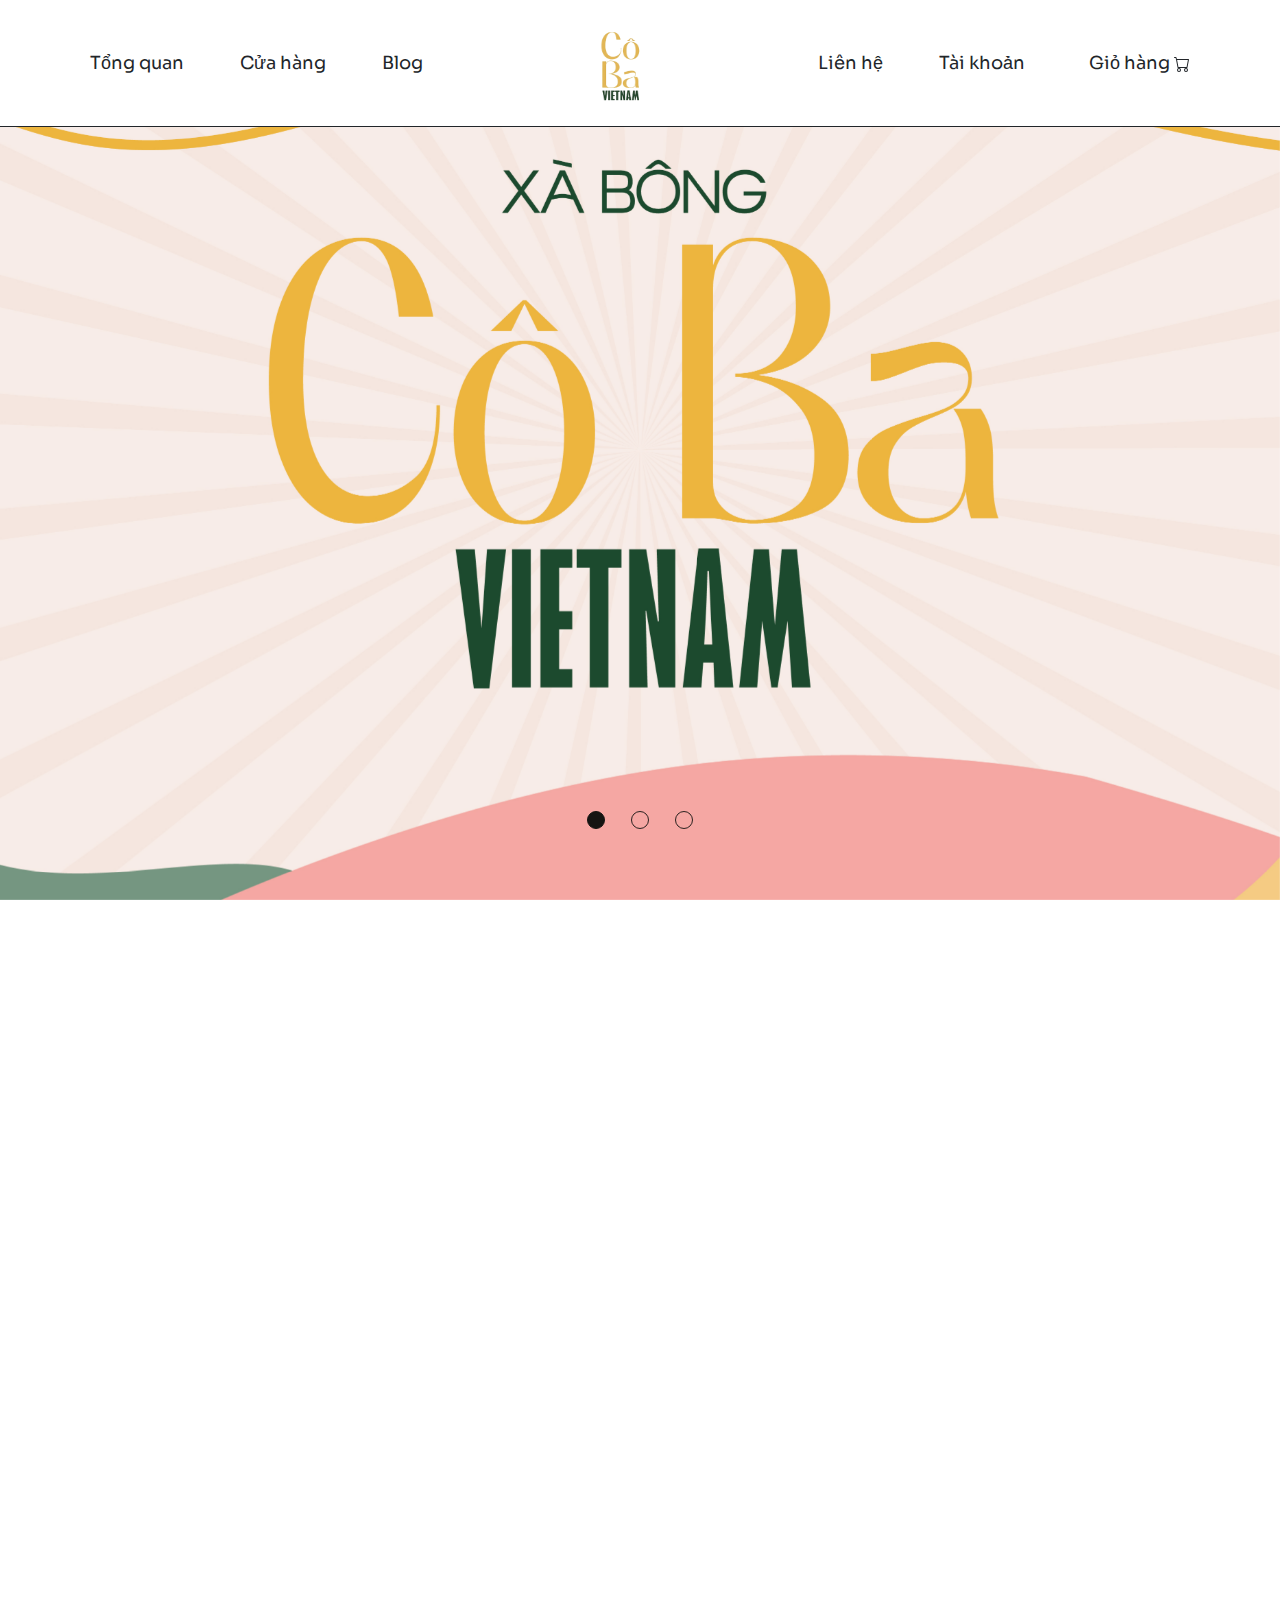
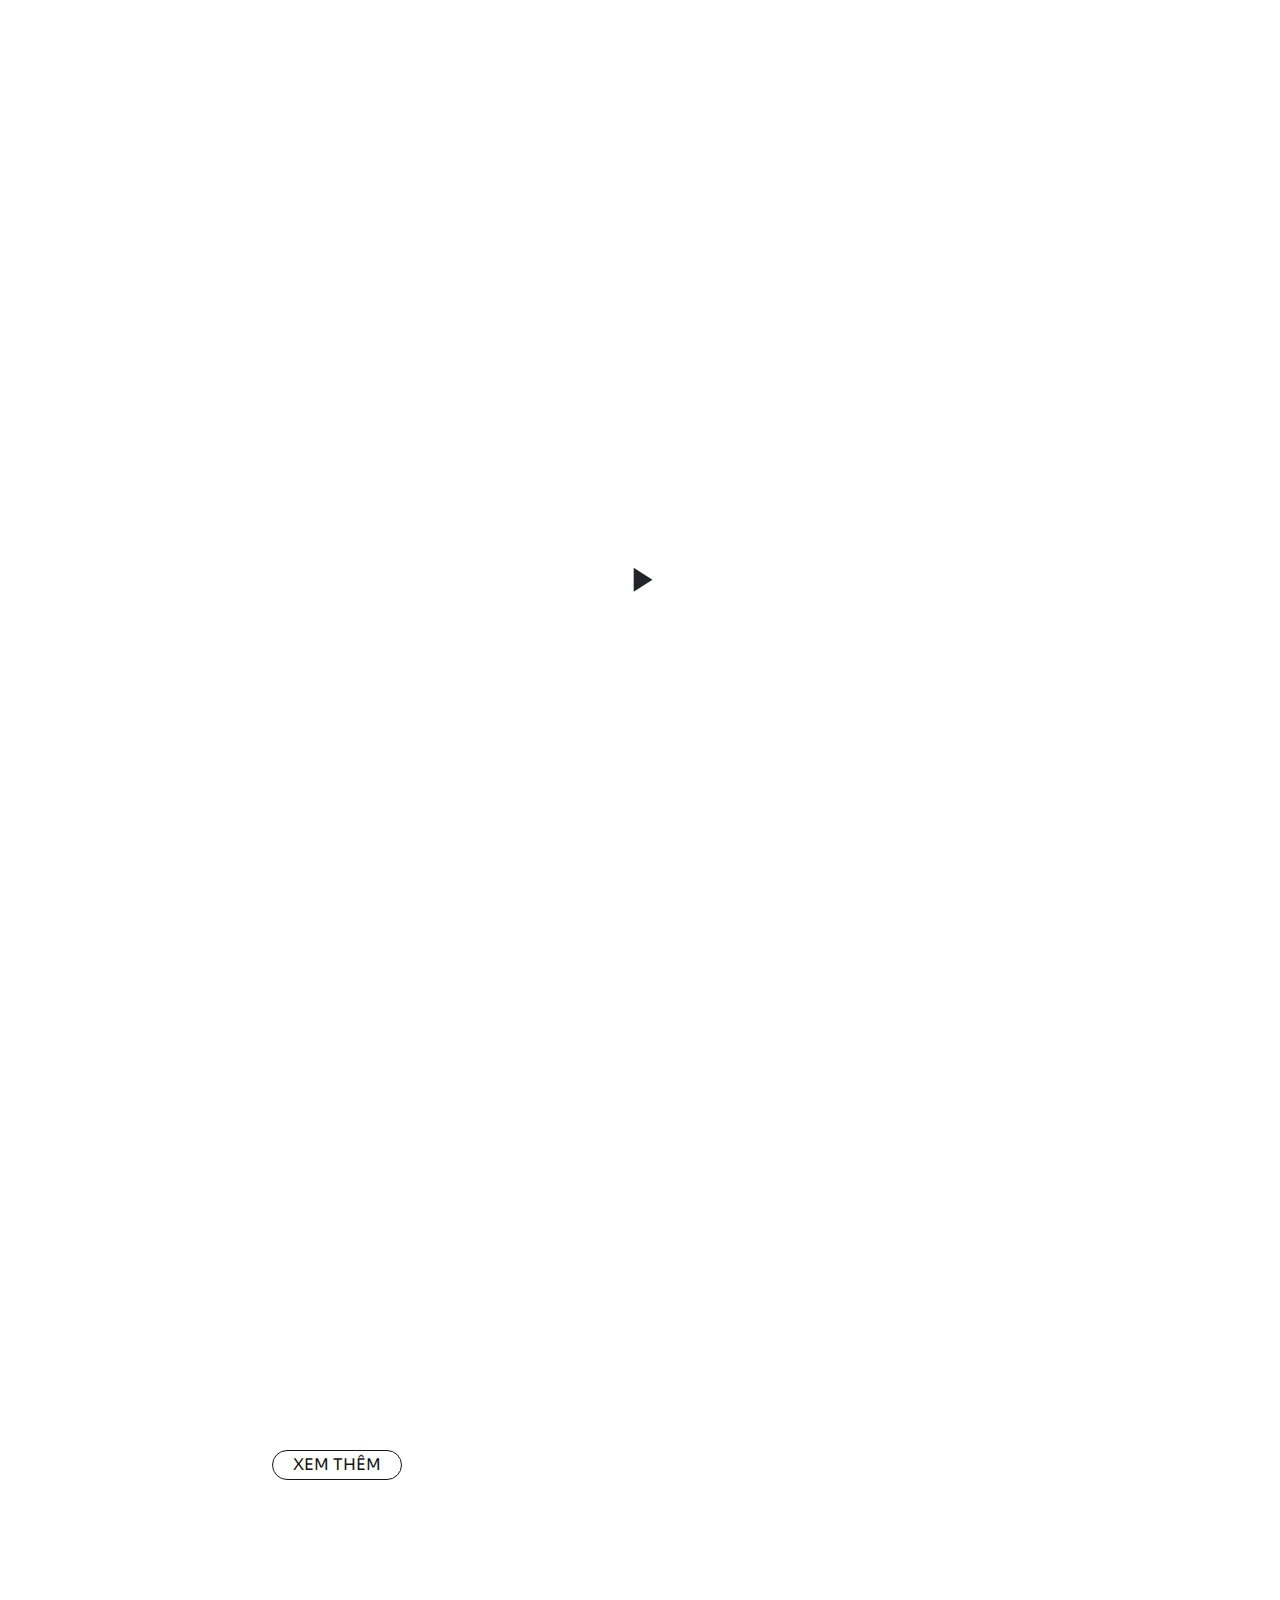
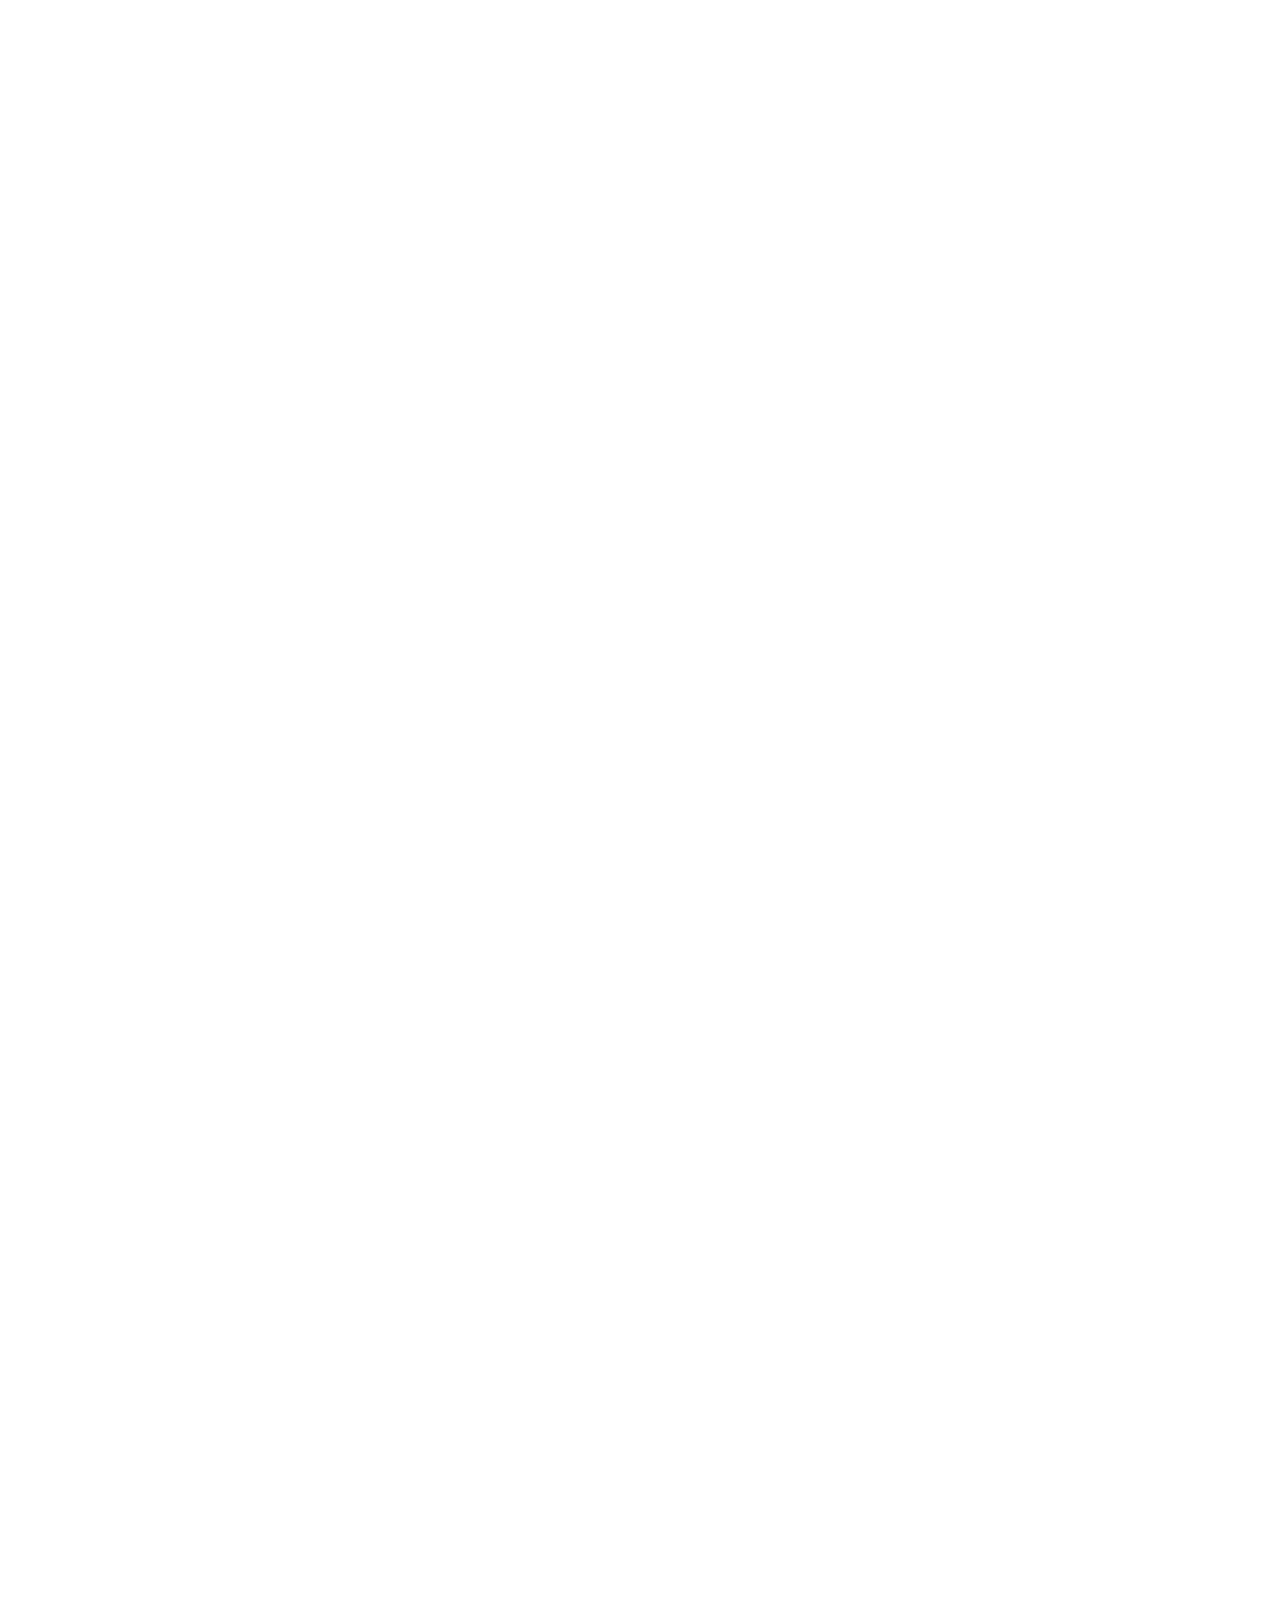
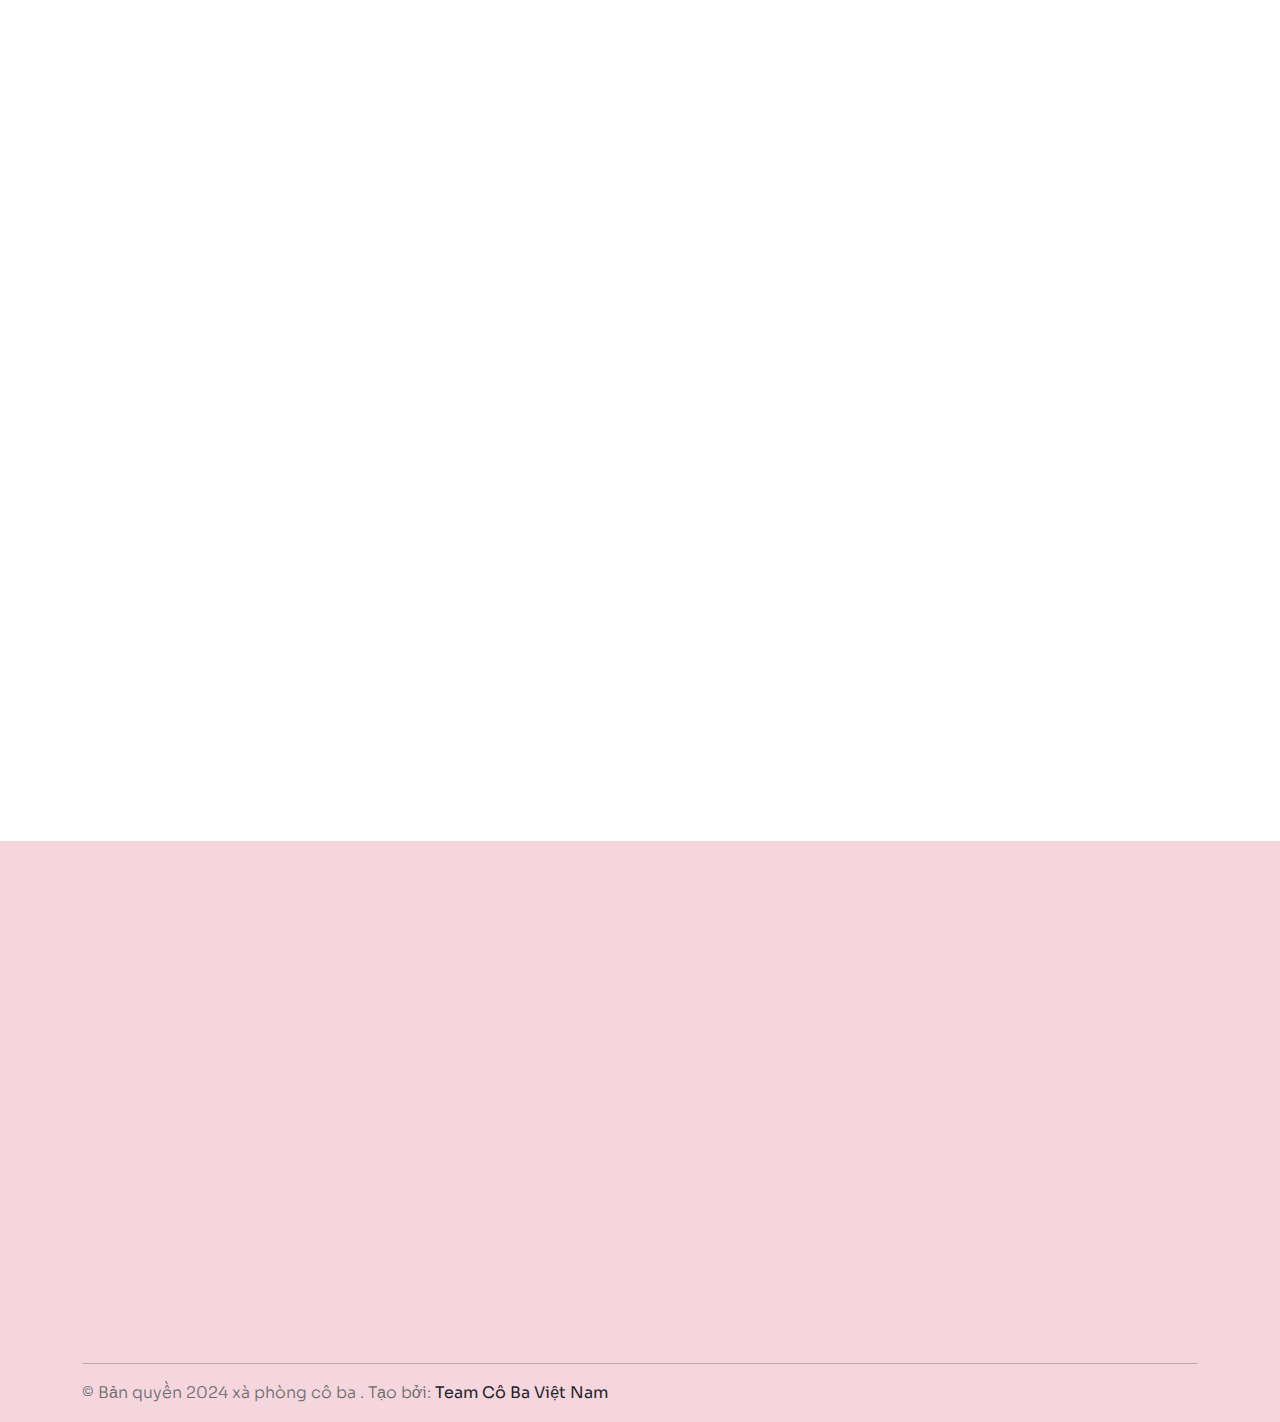
==== commit c5561b07: "Add files via upload" ====
--- a/index.html
+++ b/index.html
@@ -13,7 +13,7 @@
     <link rel="stylesheet" type="text/css" href="css/vendor.css">
     <link rel="stylesheet" type="text/css" href="css/bootstrap.min.css">
     <link rel="stylesheet" type="text/css" href="style.css">
-
+    <link rel="stylesheet" href="https://cdnjs.cloudflare.com/ajax/libs/font-awesome/6.0.0-beta3/css/all.min.css">
     <link rel="preconnect" href="https://fonts.googleapis.com">
     <link rel="preconnect" href="https://fonts.gstatic.com" crossorigin>
     <link href="https://fonts.googleapis.com/css2?family=Cormorant+Upright:wght@300;400;500;600;700&family=Sora:wght@100..800&display=swap" rel="stylesheet">
@@ -61,7 +61,7 @@
     <div id="preloader">
       <div id="loader"></div>
     </div>
-    <header id="header" class="site-header border-bottom border-dark">
+    <header id="header" class="site-header border-bottom border-dark" >
       <nav id="header-nav" class="navbar navbar-expand-lg px-3">
         <div class="container">
           <a class="navbar-brand d-lg-none" href="index.html">
@@ -137,7 +137,7 @@
                 
 
                   <li class="nav-item">
-                    <a class="nav-link me-0" href="shop.html">Liên hệ</a>
+                    <a class="nav-link me-0" href="contact.html">Liên hệ</a>
                   </li>
                   <li class="nav-item">
                     <a class="nav-link me-0" href="LOGIN.html" style=" width: 110PX;">Tài khoản</a>
@@ -157,7 +157,7 @@
                             <h5 class="card-title fs-5 text-uppercase">
                               <a href="single-product.html">Gentle Lavender Bliss</a>
                             </h5>
-                            <small class="text-body-secondary">A calming blend of lavender essential oils.</small>
+                            <small class="text-body-secondary">Một sự kết hợp bình tĩnh của tinh dầu oải hương.</small>
                           </div>
                           <span class="text-primary">$120</span>
                         </li>
@@ -166,18 +166,18 @@
                             <h5 class="card-title fs-5 text-uppercase">
                               <a href="single-product.html">Citrus Splash Delight</a>
                             </h5>
-                            <small class="text-body-secondary">Invigorating blend of citrus essential oils.</small>
+                            <small class="text-body-secondary">Sự kích thích từ sự kết hợp của tinh dầu cam.</small>
                           </div>
                           <span class="text-primary">$870</span>
                         </li>
                         <li class="list-group-item bg-transparent border-dark d-flex justify-content-between">
-                          <span class="text-uppercase"><b>Total (USD)</b></span>
+                          <span class="text-uppercase"><b>Tổng cộng (USD)</b></span>
                           <strong>$990</strong>
                         </li>
                       </ul>
                       <div class="d-flex flex-wrap justify-content-center">
-                        <a href="cart.html" class="w-100 btn btn-dark mb-1" type="submit">View Cart</a>
-                        <a href="checkout.html" class="w-100 btn btn-primary" type="submit">Go to checkout</a>
+                        <a href="cart.html" class="w-100 btn btn-dark mb-1" type="submit">Xem giỏ hàng</a>
+                        <a href="checkout.html" class="w-100 btn btn-primary" type="submit">Tiến hành thanh toán</a>
                       </div>
                     </div>
                   </li>
@@ -344,11 +344,11 @@
         </div>
       </div>
     </section>
-    <section id="about" class="padding-xlarge">
+    <section id="about" >
       <div class="container">
         <div class="row">
           <div class="offset-md-2 col-md-8">
-            <h3 class="py-3" data-aos="fade" data-aos-easing="ease-in" data-aos-duration="1500" data-aos-once="true" style="font-size: 40px; font-weight: bold;">Key Message : “Xà bông Cô Ba Việt Nam- Nối ký ức, xóa khoảng cách”</h3>
+            <h3 class="py-3" data-aos="fade" data-aos-easing="ease-in" data-aos-duration="1500" data-aos-once="true" style="font-size: 40px; font-weight: bold;">“Xà bông Cô Ba Việt Nam- Nối ký ức, xóa khoảng cách”</h3>
             <p data-aos="fade" data-aos-easing="ease-in" data-aos-duration="1800" data-aos-once="true">
               “Nối ký ức - Xóa khoảng cách” chính là tiếng lòng của Gen Z được cất lên một cách nhẹ nhàng, kín đáo và đầy sâu sắc. Mọi sự kết nối, đều được vun đắp từ  những mảnh vụn ký ức, từ đó hun đúc lên một tình yêu chân thành, một khát vọng dựng xây để một lần nữa có thể thấu hiểu những người mà họ yêu thương, giữ lại những ký ức cội nguồn mà họ đã từng quên lãng. Những khoảng cách về thế hệ sẽ không bao giờ tồn tại và hiện hữu dù cho có trải qua vết bụi thời gian. 
               </p>
@@ -361,7 +361,64 @@
         </div>
       </div>
     </section>
-   
+    <section id="blog-posts" data-aos="fade" data-aos-easing="ease-in" data-aos-duration="1000" data-aos-once="true">
+      <div class="container">
+        <div class="display-header d-flex flex-wrap justify-content-between align-items-center pb-4">
+          <h3 class="display-7 mt-3">Bài Viết Blog</h3>
+          <a href="blog.html" class="btn">Đọc Blog</a>
+        </div>
+        <div class="row">
+          <div class="col-lg-4 mb-2">
+            <div class="card border-0 rounded-0">
+              <div class="card-image zoom-effect">
+                <img src="images/post-item1.jpg" alt="blog-img" class="zoom-in img-fluid">
+              </div>
+            </div>
+            <div class="card-body text-capitalize">
+              <div class="card-meta fs-6">
+                <span class="meta-date">22/02/2024</span>
+                <span class="meta-category">/ <a href="blog.html">Mẹo Hay</a></span>
+              </div>
+              <h4 class="card-title">
+                <a href="single-post.html">Lợi Ích của Xà Phòng Handmade So Với Các Thương Hiệu Thương Mại</a>
+              </h4>
+            </div>
+          </div>
+          <div class="col-lg-4 mb-2">
+            <div class="card border-0 rounded-0">
+              <div class="card-image zoom-effect">
+                <img src="images/post-item3.jpg" alt="blog-img" class="zoom-in img-fluid">
+              </div>
+            </div>
+            <div class="card-body text-capitalize">
+              <div class="card-meta fs-6">
+                <span class="meta-date">22/02/2024</span>
+                <span class="meta-category">/ <a href="blog.html">Mẹo Hay</a></span>
+              </div>
+              <h4 class="card-title">
+                <a href="single-post.html">Cách Chọn Xà Phòng Phù Hợp Với Loại Da Của Bạn</a>
+              </h4>
+            </div>
+          </div>
+          <div class="col-lg-4 mb-2">
+            <div class="card border-0 rounded-0">
+              <div class="card-image zoom-effect">
+                <img src="images/post-item2.jpg" alt="blog-img" class="zoom-in img-fluid">
+              </div>
+            </div>
+            <div class="card-body text-capitalize">
+              <div class="card-meta fs-6">
+                <span class="meta-date">22/02/2024</span>
+                <span class="meta-category">/ <a href="blog.html">Mẹo Hay</a></span>
+              </div>
+              <h4 class="card-title">
+                <a href="single-post.html">Hướng Dẫn Làm Xà Phòng Handmade Cho Người Mới Bắt Đầu</a>
+              </h4>
+            </div>
+          </div>
+        </div>
+      </div>
+    </section>
     <section id="faqs" class="padding-xlarge">
       <div class="container">
         <div class="row">
@@ -413,65 +470,8 @@
       </div>
     </section>    
    
-    <section id="blog-posts" class="padding-xlarge pb-0" data-aos="fade" data-aos-easing="ease-in" data-aos-duration="1000" data-aos-once="true">
-      <div class="container">
-        <div class="display-header d-flex flex-wrap justify-content-between align-items-center pb-4">
-          <h3 class="display-7 mt-3">Bài Viết Blog</h3>
-          <a href="blog.html" class="btn">Đọc Blog</a>
-        </div>
-        <div class="row">
-          <div class="col-lg-4 mb-2">
-            <div class="card border-0 rounded-0">
-              <div class="card-image zoom-effect">
-                <img src="images/post-item1.jpg" alt="blog-img" class="zoom-in img-fluid">
-              </div>
-            </div>
-            <div class="card-body text-capitalize">
-              <div class="card-meta fs-6">
-                <span class="meta-date">22/02/2024</span>
-                <span class="meta-category">/ <a href="blog.html">Mẹo Hay</a></span>
-              </div>
-              <h4 class="card-title">
-                <a href="single-post.html">Lợi Ích của Xà Phòng Handmade So Với Các Thương Hiệu Thương Mại</a>
-              </h4>
-            </div>
-          </div>
-          <div class="col-lg-4 mb-2">
-            <div class="card border-0 rounded-0">
-              <div class="card-image zoom-effect">
-                <img src="images/post-item3.jpg" alt="blog-img" class="zoom-in img-fluid">
-              </div>
-            </div>
-            <div class="card-body text-capitalize">
-              <div class="card-meta fs-6">
-                <span class="meta-date">22/02/2024</span>
-                <span class="meta-category">/ <a href="blog.html">Mẹo Hay</a></span>
-              </div>
-              <h4 class="card-title">
-                <a href="single-post.html">Cách Chọn Xà Phòng Phù Hợp Với Loại Da Của Bạn</a>
-              </h4>
-            </div>
-          </div>
-          <div class="col-lg-4 mb-2">
-            <div class="card border-0 rounded-0">
-              <div class="card-image zoom-effect">
-                <img src="images/post-item2.jpg" alt="blog-img" class="zoom-in img-fluid">
-              </div>
-            </div>
-            <div class="card-body text-capitalize">
-              <div class="card-meta fs-6">
-                <span class="meta-date">22/02/2024</span>
-                <span class="meta-category">/ <a href="blog.html">Mẹo Hay</a></span>
-              </div>
-              <h4 class="card-title">
-                <a href="single-post.html">Hướng Dẫn Làm Xà Phòng Handmade Cho Người Mới Bắt Đầu</a>
-              </h4>
-            </div>
-          </div>
-        </div>
-      </div>
-    </section>
-    <footer id="footer" class="overflow-hidden padding-xlarge pb-0">
+    
+    <footer id="footer" class="overflow-hidden padding-xlarge pb-0" style="background-color: #f5d6df;">
       <div class="container">
         <div class="row">
           <div class="footer-top-area pb-5">
@@ -526,35 +526,28 @@
                   <div class="social-links">
                     <ul class="d-flex list-unstyled">
                       <li>
-                        <a href="#">
+                        <a href="https://www.facebook.com/profile.php?id=61567610646372" >
                           <svg class="facebook">
                             <use xlink:href="#facebook">
                           </svg>
                         </a>
                       </li>
-                      <li>
-                        <a href="#">
+                      
+                      <li>
+                        <a href="https://www.tiktok.com/@cobavnsoap" style="color: #aeaeae ">
+                         <i class="fab fa-tiktok" style="font-size: 0.85em;"></i>
+                        </a>
+                      </li>
+                      <li>
+                        <a href="https://www.instagram.com/cobavnsoap/">
                           <svg class="instagram">
                             <use xlink:href="#instagram">
                           </svg>
                         </a>
                       </li>
-                      <li>
-                        <a href="#">
-                          <svg class="twitter">
-                            <use xlink:href="#twitter">
-                          </svg>
-                        </a>
-                      </li>
-                      <li>
-                        <a href="#">
-                          <svg class="linkedin">
-                            <use xlink:href="#linkedin">
-                          </svg>
-                        </a>
-                      </li>
-                      <li>
-                        <a href="#">
+                    
+                      <li>
+                        <a href="https://www.youtube.com/channel/UC8fQR-avkHNKMTBbVNuuQAA">
                           <svg class="youtube">
                             <use xlink:href="#youtube">
                           </svg>
@@ -569,18 +562,19 @@
         </div>
         <hr>
       </div>
+      <div id="footer-bottom">
+        <div class="container">
+          <div class="row d-flex flex-wrap justify-content-between">
+            <div class="col-12">
+              <div class="copyright">
+                <p>© Bản quyền 2024 xà phòng cô ba . Tạo bởi: <a href="https://templatesjungle.com/" target="_blank"><b>Team Cô Ba Việt Nam</b></a> </p>
+              </div>
+            </div>
+          </div>
+        </div>
+      </div>
     </footer>
-    <div id="footer-bottom">
-      <div class="container">
-        <div class="row d-flex flex-wrap justify-content-between">
-          <div class="col-12">
-            <div class="copyright">
-              <p>© Bản quyền 2024 Xà Bông Cô Ba. Thiết kế bởi <a href="https://templatesjungle.com/" target="_blank"><b>TemplatesJungle</b></a></p>
-            </div>
-          </div>
-        </div>
-      </div>
-    </div>
+   
     
     <!-- Video Popup -->
     <div class="modal fade" id="myModal" tabindex="-1" role="dialog" aria-labelledby="exampleModalLabel" aria-hidden="true">
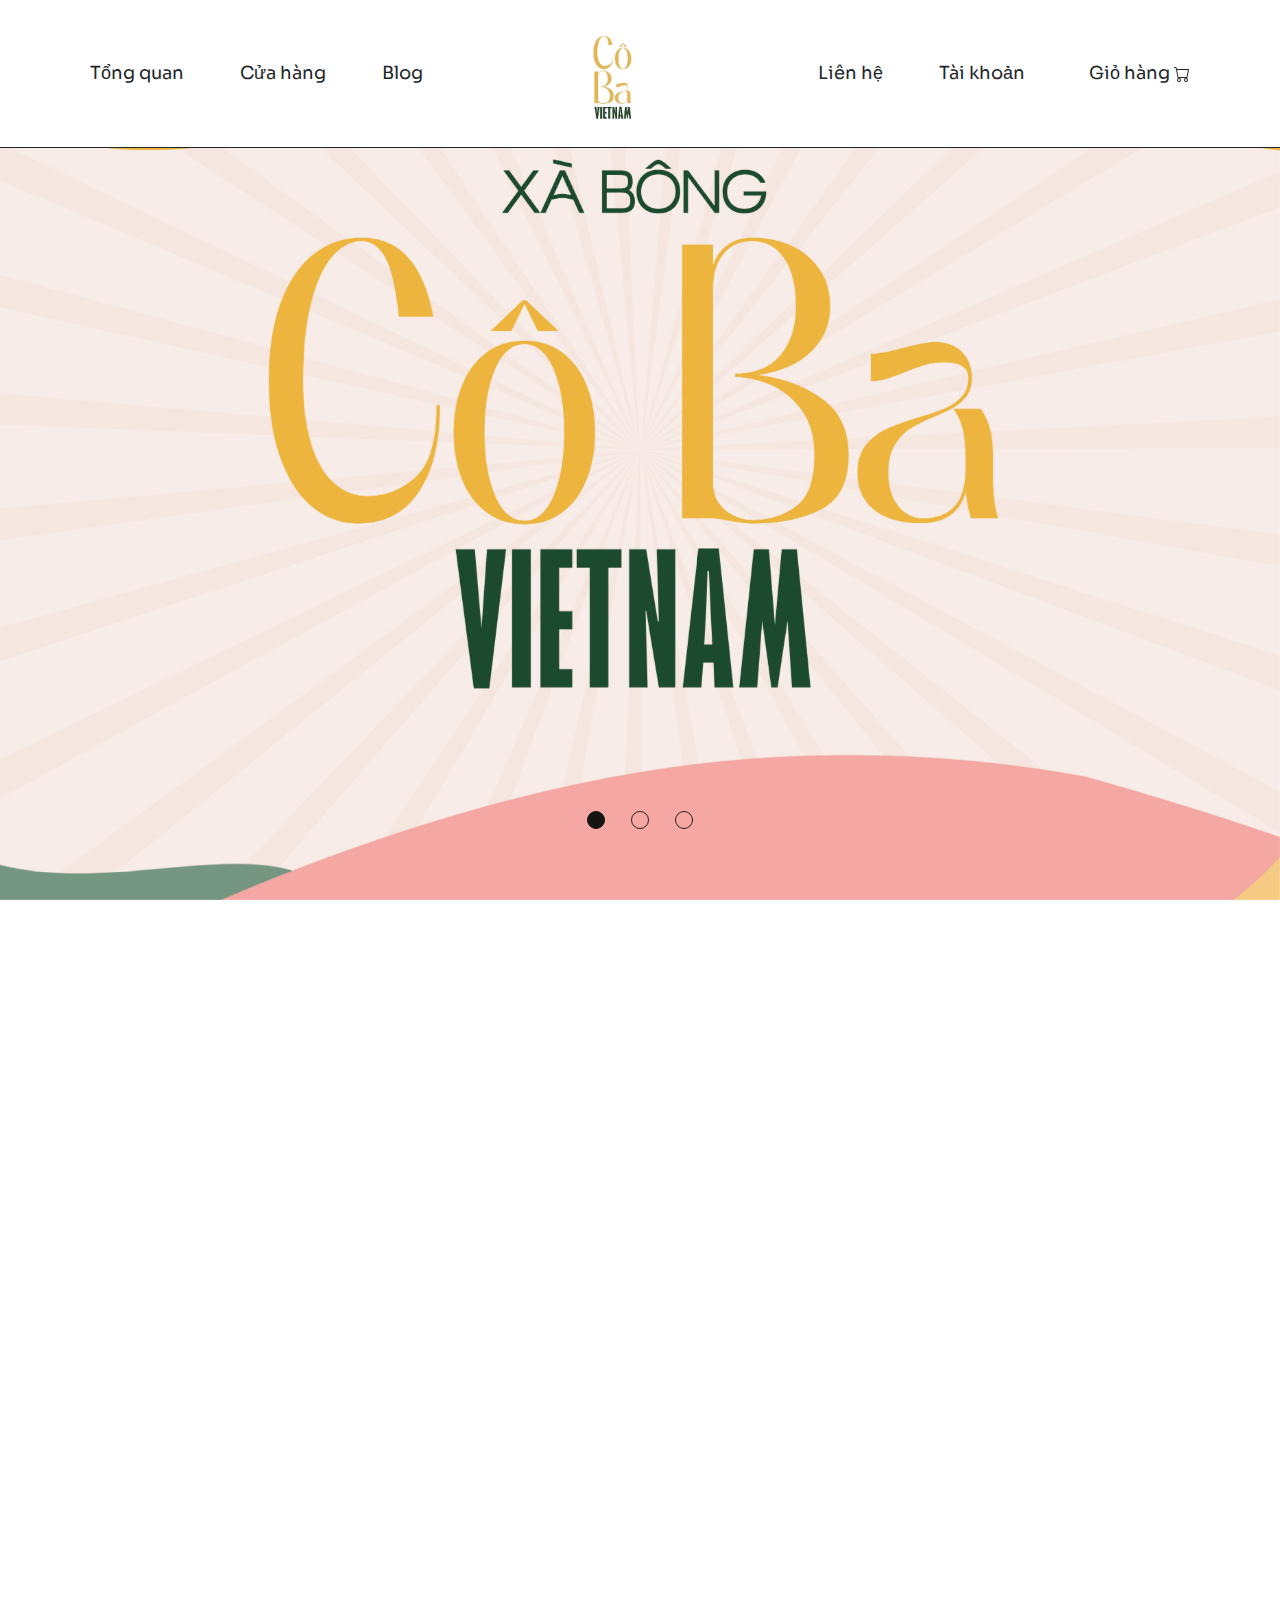
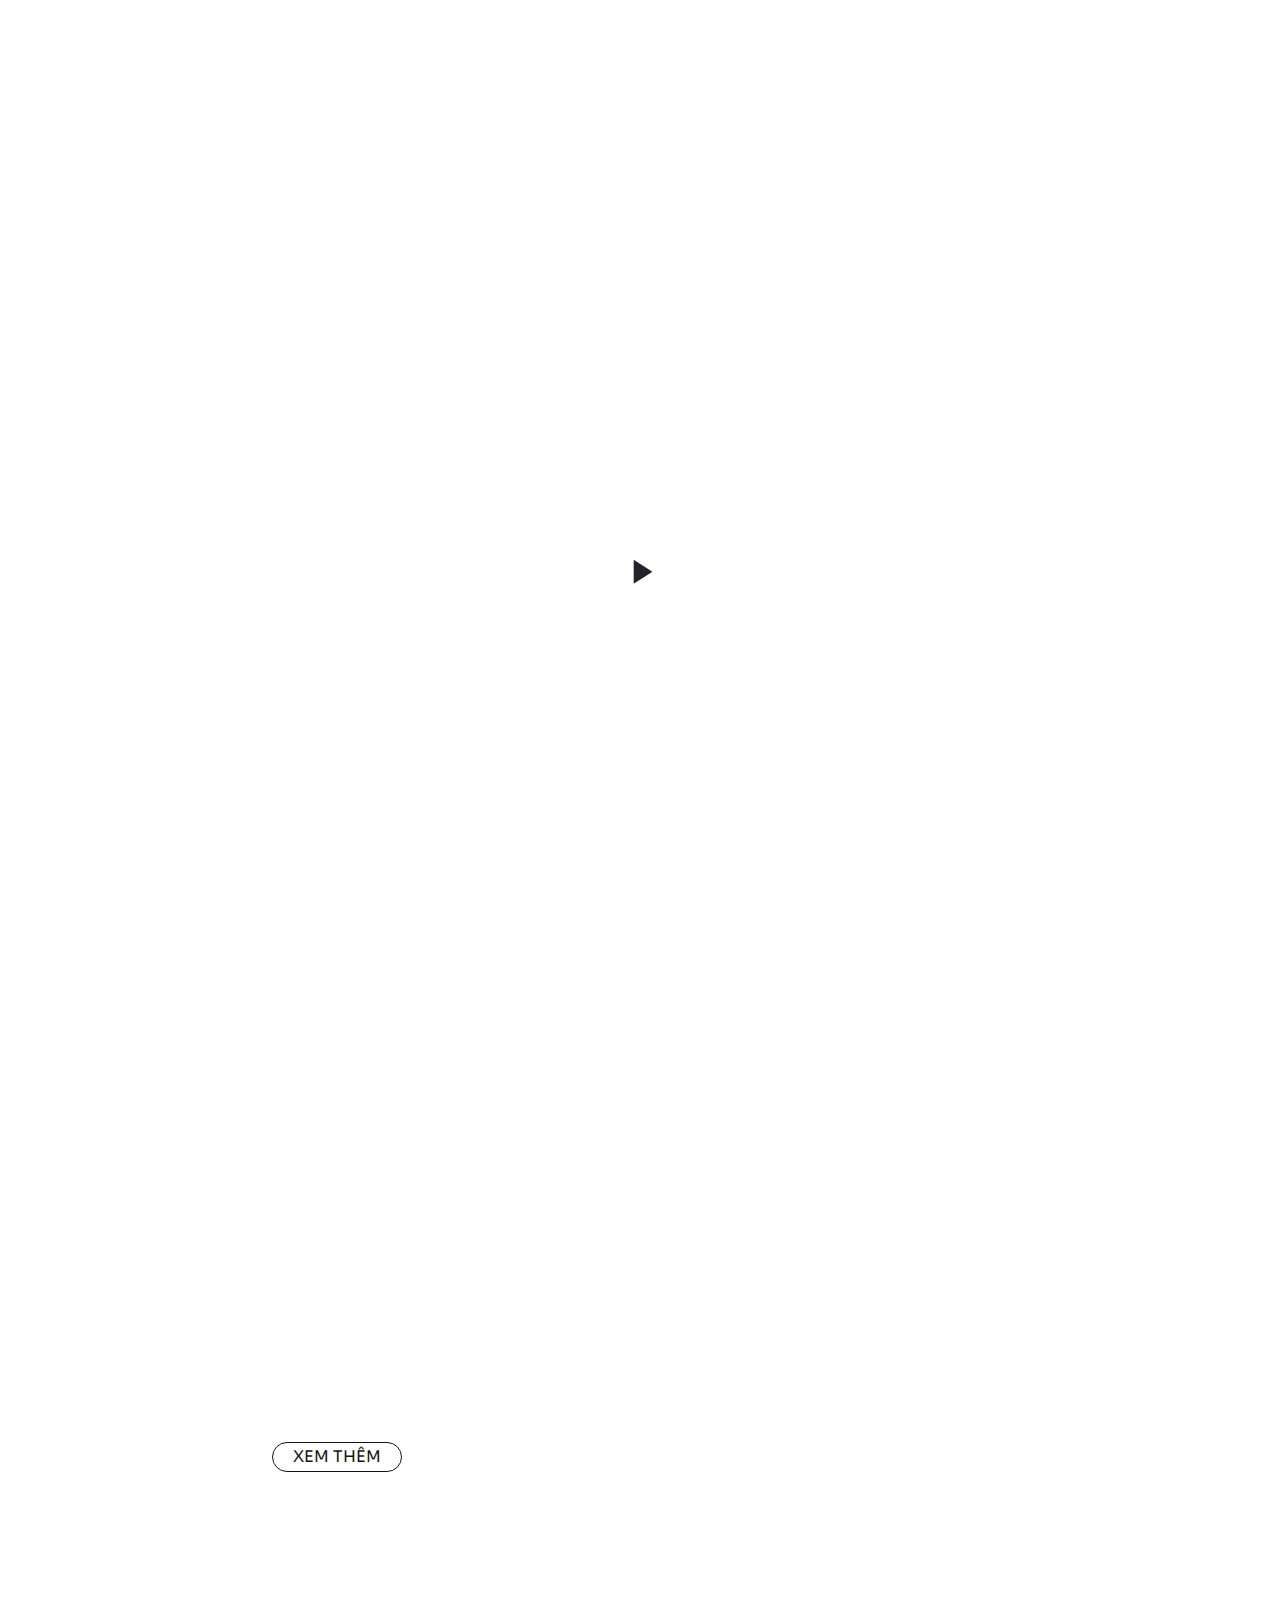
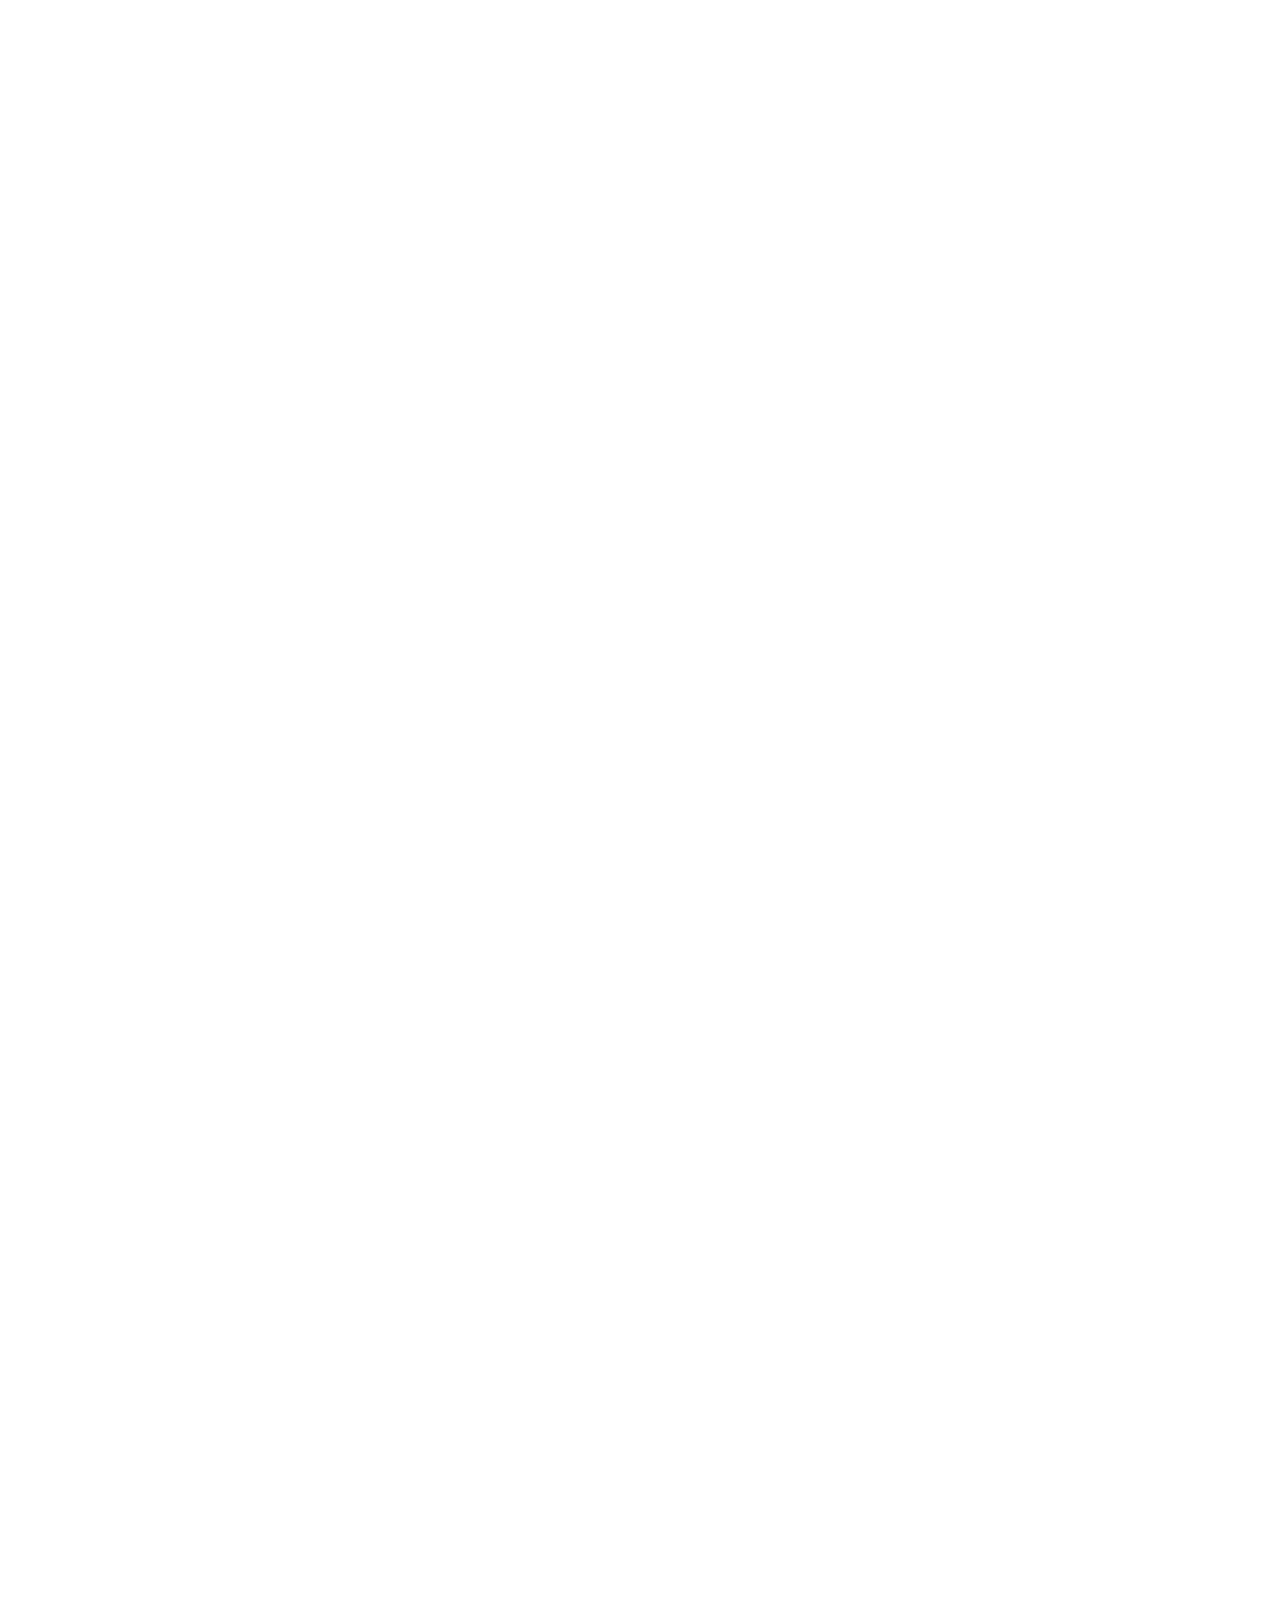
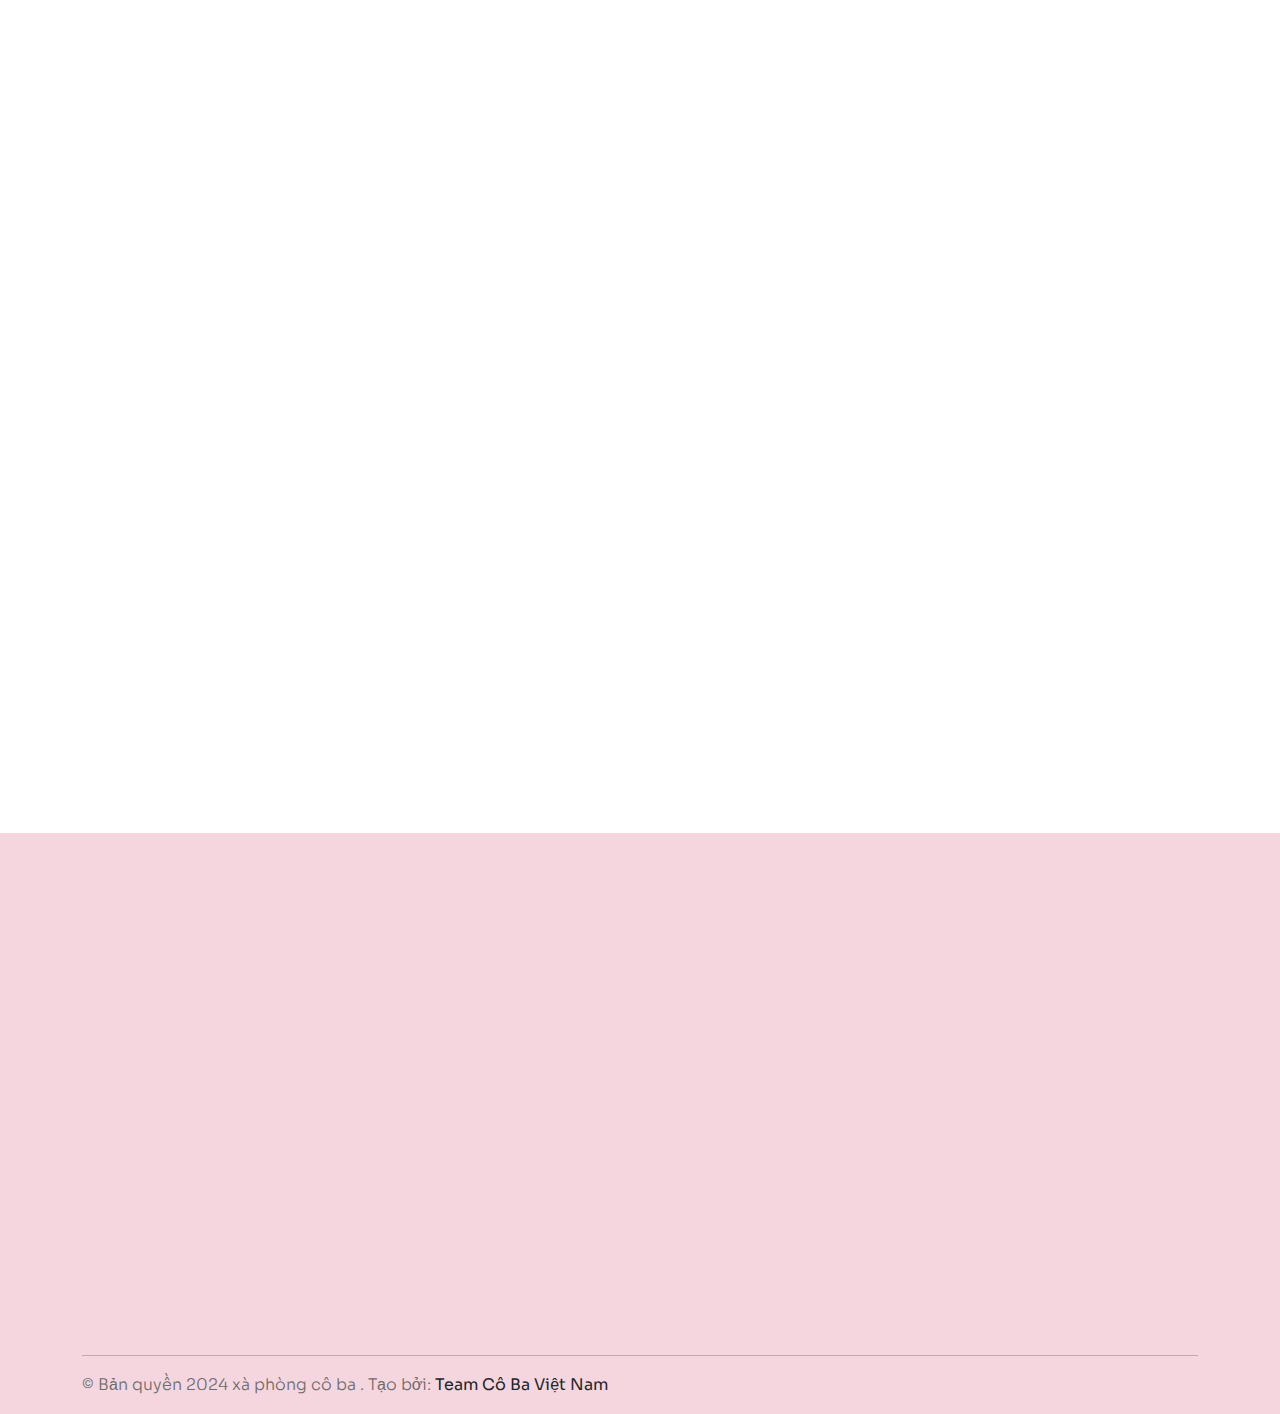
==== commit 8faec1ed: "Add files via upload" ====
--- a/index.html
+++ b/index.html
@@ -12,7 +12,9 @@
     <meta name="description" content="">
     <link rel="stylesheet" type="text/css" href="css/vendor.css">
     <link rel="stylesheet" type="text/css" href="css/bootstrap.min.css">
+    <link rel="stylesheet" type="text/css" href="css/reponsive.css">  
     <link rel="stylesheet" type="text/css" href="style.css">
+    
     <link rel="stylesheet" href="https://cdnjs.cloudflare.com/ajax/libs/font-awesome/6.0.0-beta3/css/all.min.css">
     <link rel="preconnect" href="https://fonts.googleapis.com">
     <link rel="preconnect" href="https://fonts.gstatic.com" crossorigin>
@@ -65,7 +67,7 @@
       <nav id="header-nav" class="navbar navbar-expand-lg px-3">
         <div class="container">
           <a class="navbar-brand d-lg-none" href="index.html">
-            <img src="images/main-logo.png" class="logo">
+            <img src="images/main-logo.png" class="logo" style="max-width: 100%; height: auto;">
           </a>
           <button class="navbar-toggler d-flex d-lg-none order-3 p-2" type="button" data-bs-toggle="offcanvas" data-bs-target="#bdNavbar" aria-controls="bdNavbar" aria-expanded="false" aria-label="Toggle navigation">Menu</button>
           <div class="offcanvas offcanvas-end" tabindex="-1" id="bdNavbar" aria-labelledby="bdNavbarOffcanvasLabel">
@@ -127,9 +129,8 @@
                     </ul>
                   </li>                   -->
                 </ul>
-                
-                <a class="navbar-brand d-none d-lg-block me-0" href="index.html">
-                  <img src="images/main-logo.png" class="logo" width="70px" height="100px">
+                <a class="navbar-brand d-block" href="index.html">
+                  <img src="images/main-logo.png" class="logo" style="width: 70px; height: 100px; max-width: 100%; height: auto;">
                 </a>
 
                 <ul class="list-unstyled d-lg-flex justify-content-between align-items-center">
@@ -208,7 +209,7 @@
       <div class="container">
         <div class="row">
           <div class="offset-md-2 col-md-8">
-            <h3 class="text-center mb-5" data-aos="fade" data-aos-easing="ease-in" data-aos-duration="1000" data-aos-once="true" style="font-size: 40px; font-weight: bold;">GIỚI THIỆU THƯƠNG HIỆU</h3>
+            <h3 class="py-3" data-aos="fade" data-aos-easing="ease-in" data-aos-duration="1500" data-aos-once="true" style="font-size: 40px; font-weight: bold;; text-align: center;">Giới Thiệu Thương Hiệu</h3>
             <div class="review-content position-relative" data-aos="fade" data-aos-easing="ease-in" data-aos-duration="1500" data-aos-once="true">
               <div class="swiper testimonial-swiper">
                 <div class="swiper-wrapper">
@@ -294,17 +295,18 @@
       <div class="container">
         <div class="row">
           <div class="offset-md-2 col-md-8">
-            <h3 class="py-3" data-aos="fade" data-aos-easing="ease-in" data-aos-duration="1500" data-aos-once="true" style="font-size: 40px; font-weight: bold;">CÂU CHUYỆN THƯƠNG HIỆU</h3>
+            <h3 class="py-3" data-aos="fade" data-aos-easing="ease-in" data-aos-duration="1500" data-aos-once="true" style="font-size: 40px; font-weight: bold;">Câu chuyện thương hiệu</h3>
             <p data-aos="fade" data-aos-easing="ease-in" data-aos-duration="1800" data-aos-once="true">
               Người phụ nữ xuất hiện trên sản phẩm xà bông Cô Ba của Trương Văn Bền là cô Ba Thiệu - người con gái Trà Vinh sắc nước hương trời đã đăng quang Miss Saigon hơn 150 năm trước. Hình ảnh cô Ba vốn dĩ đại diện cho nữ quyền, sức mạnh của dân tộc ta trong quá khứ. Song, thương hiệu xà bông cô Ba Việt Nam ở xã hội hiện đại hướng đến một hình tượng mới đại diện cho một nhân chứng sống đã tồn tại qua nhiều năm, trải qua bề dày của lịch sử Việt Nam, chứng kiến biết bao sự thay đổi của xã hội để giờ đây trở lại và mang đến những giá trị tinh thần bền vững sống mãi trong mọi thời đại. 
               </p>
-            <button onclick="toggleContent()" id="readMoreBtn" class="btn me-5">XEM THÊM</button>
+           
             <div id="extraContent" style="display: none;">
               <p class="mt-4">
                 Thương hiệu Xà bông Cô Ba Việt Nam được tái hiện lại từ hình ảnh “xà bông cô Ba” gắn với cái tên “xà bông Việt Nam”, là một lời khẳng định cho hình tượng cô Ba tạo ra sự kết nối với những cảm xúc, giá trị tinh thần cốt lõi, sâu thẳm nhất đến gần hơn với các bạn trẻ, đặc biệt là thế hệ genZ. Đồng thời, Xà bông Cô Ba Việt Nam tự hào khi tất cả những giá trị cốt lõi ấy đều được gói gọn lại trong chiếc bánh xà phòng được sản xuất bởi một thương hiệu thuần Việt, thổi vào sản phẩm linh hồn kiêu hãnh đầy tự hào, lan tỏa lòng tự tôn của một thương hiệu Việt Nam đến người tiêu dùng Việt và bạn bè quốc tế. 
 
               </p>
             </div>
+            <button onclick="toggleContent()" id="readMoreBtn" class="btn me-5">XEM THÊM</button>
             <script>
               function toggleContent() {
                 var content = document.getElementById("extraContent");
@@ -479,7 +481,7 @@
               <div class="col-lg-3 col-sm-6 pb-3" data-aos="fade" data-aos-easing="ease-in" data-aos-duration="1000" data-aos-once="true">
                 <div class="footer-menu">
                   <a class="navbar-brand d-none d-lg-block me-0" href="index.html">
-                    <img src="images/main-logo.png" class="logo" width="70px" height="100px">
+                    <img src="images/main-logo.png" class="logo" style="width: 70px; height: 100px;">
                   </a>
                   <p>Chúng tôi tự hào mang đến những sản phẩm xà phòng thủ công chất lượng cao, được làm từ những nguyên liệu tự nhiên tốt nhất.</p>
                 </div>
--- a/css/reponsive.css
+++ b/css/reponsive.css
@@ -0,0 +1,21 @@
+@media (max-width: 768px) {
+    img {
+        width: 70px;
+        height: 100px;
+    }
+    billboard {
+        display: none;
+    }
+
+}
+
+@media (max-width: 480px) {
+    img {
+        width: 70px;
+        height: 100px;
+    }
+    swiper-slide {
+        height: 100px;
+        width: 100px;
+    }
+}